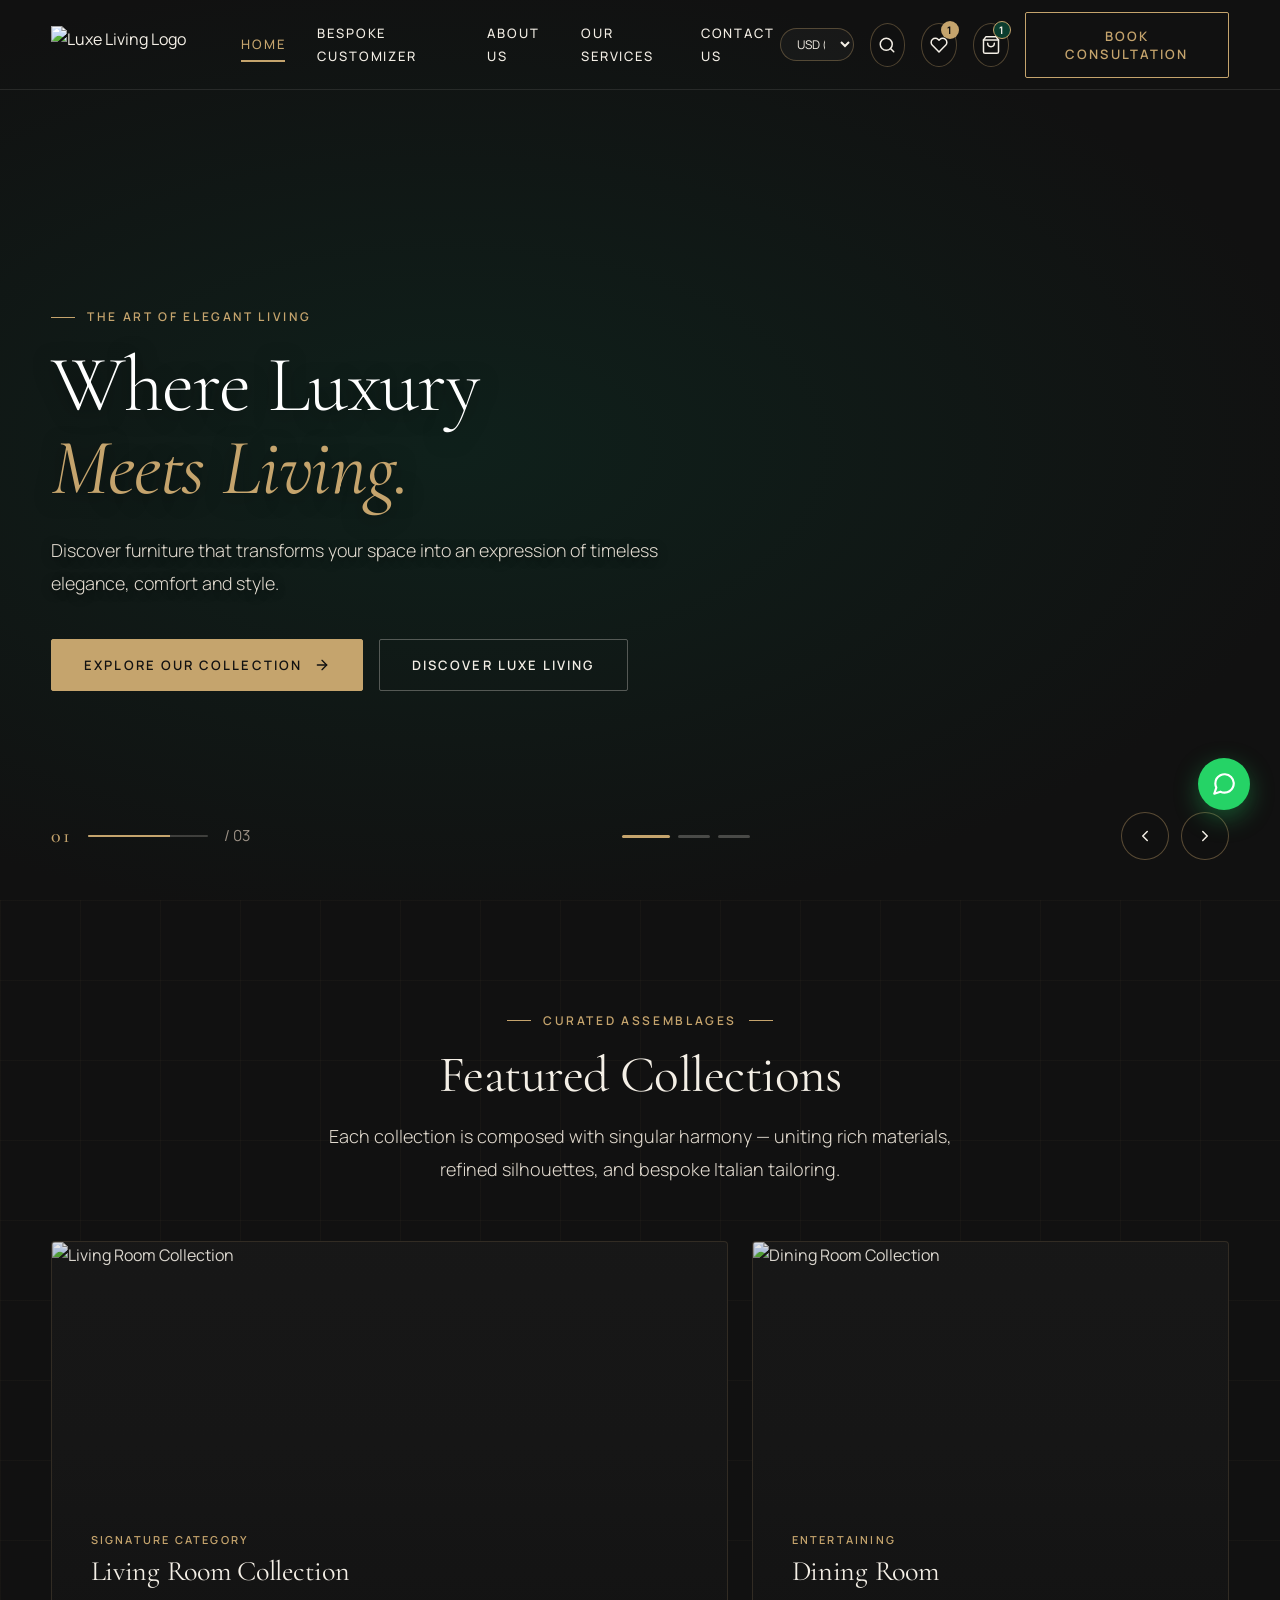
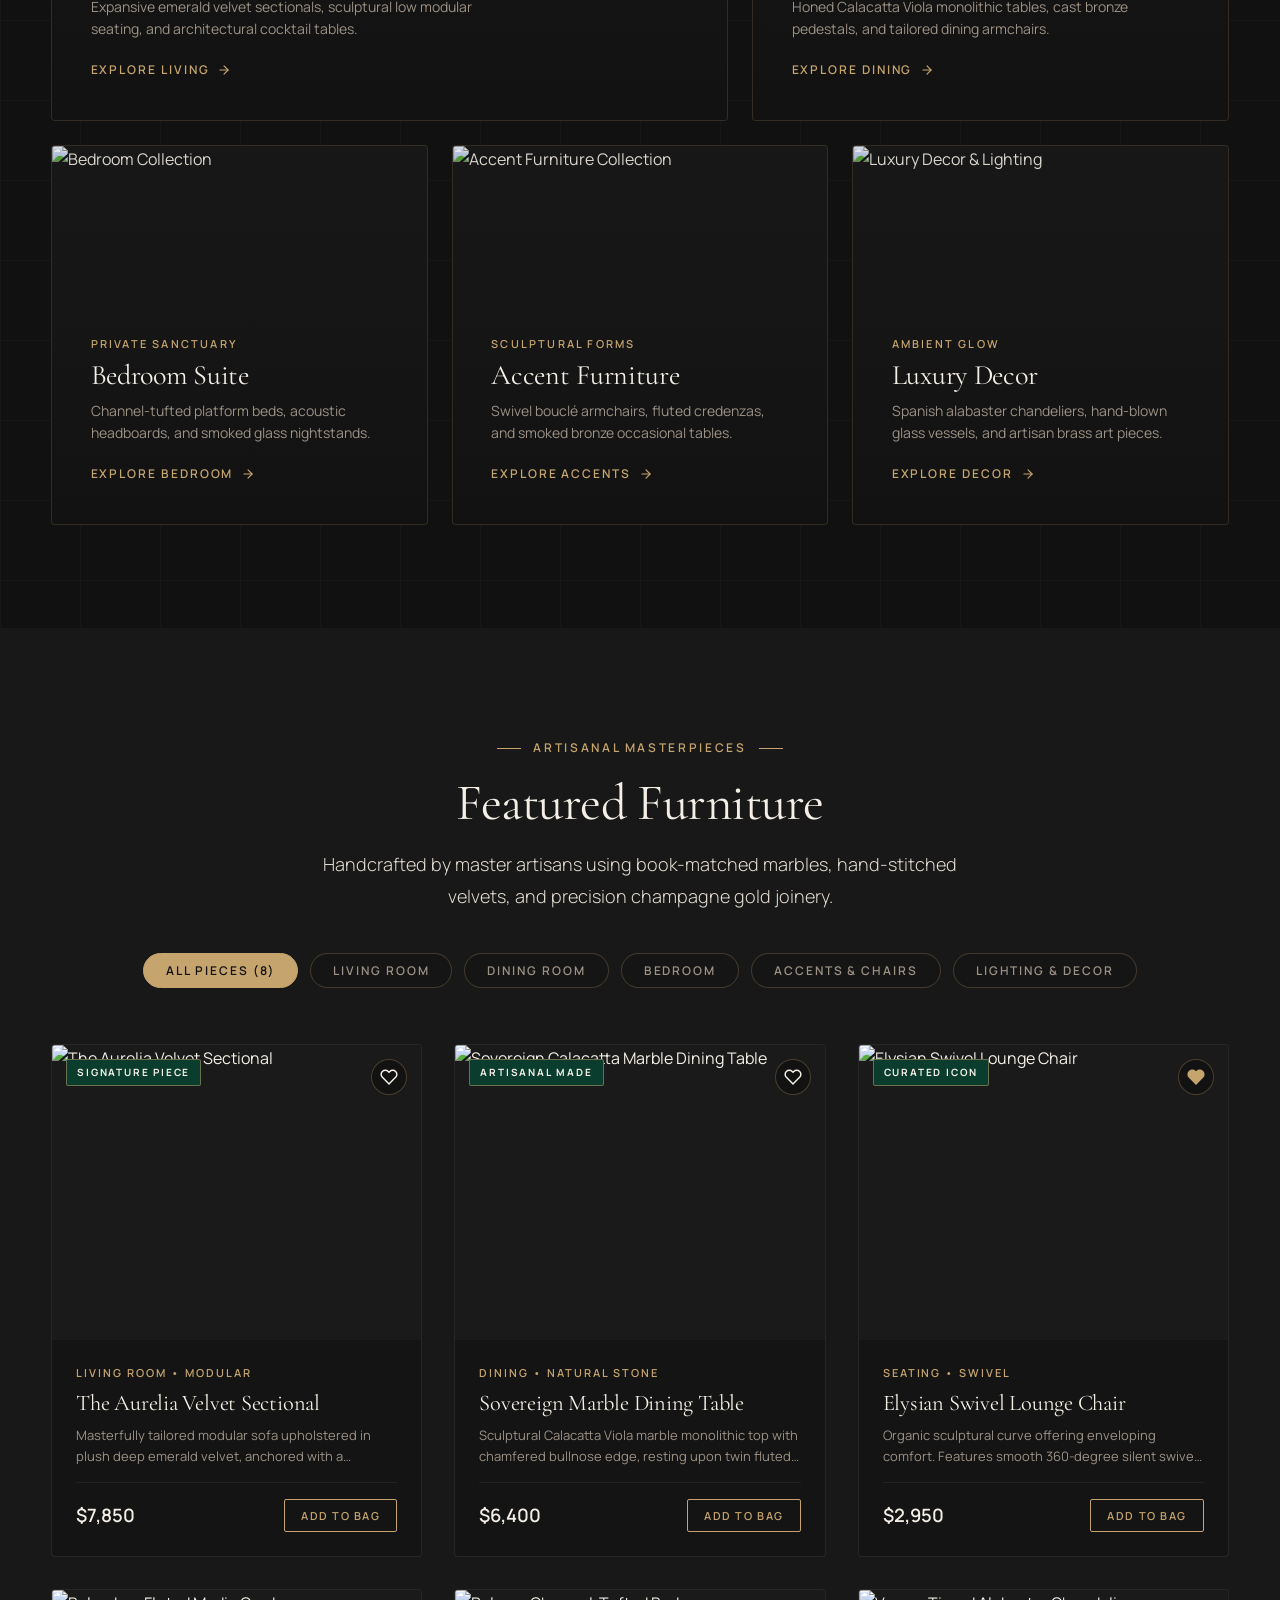
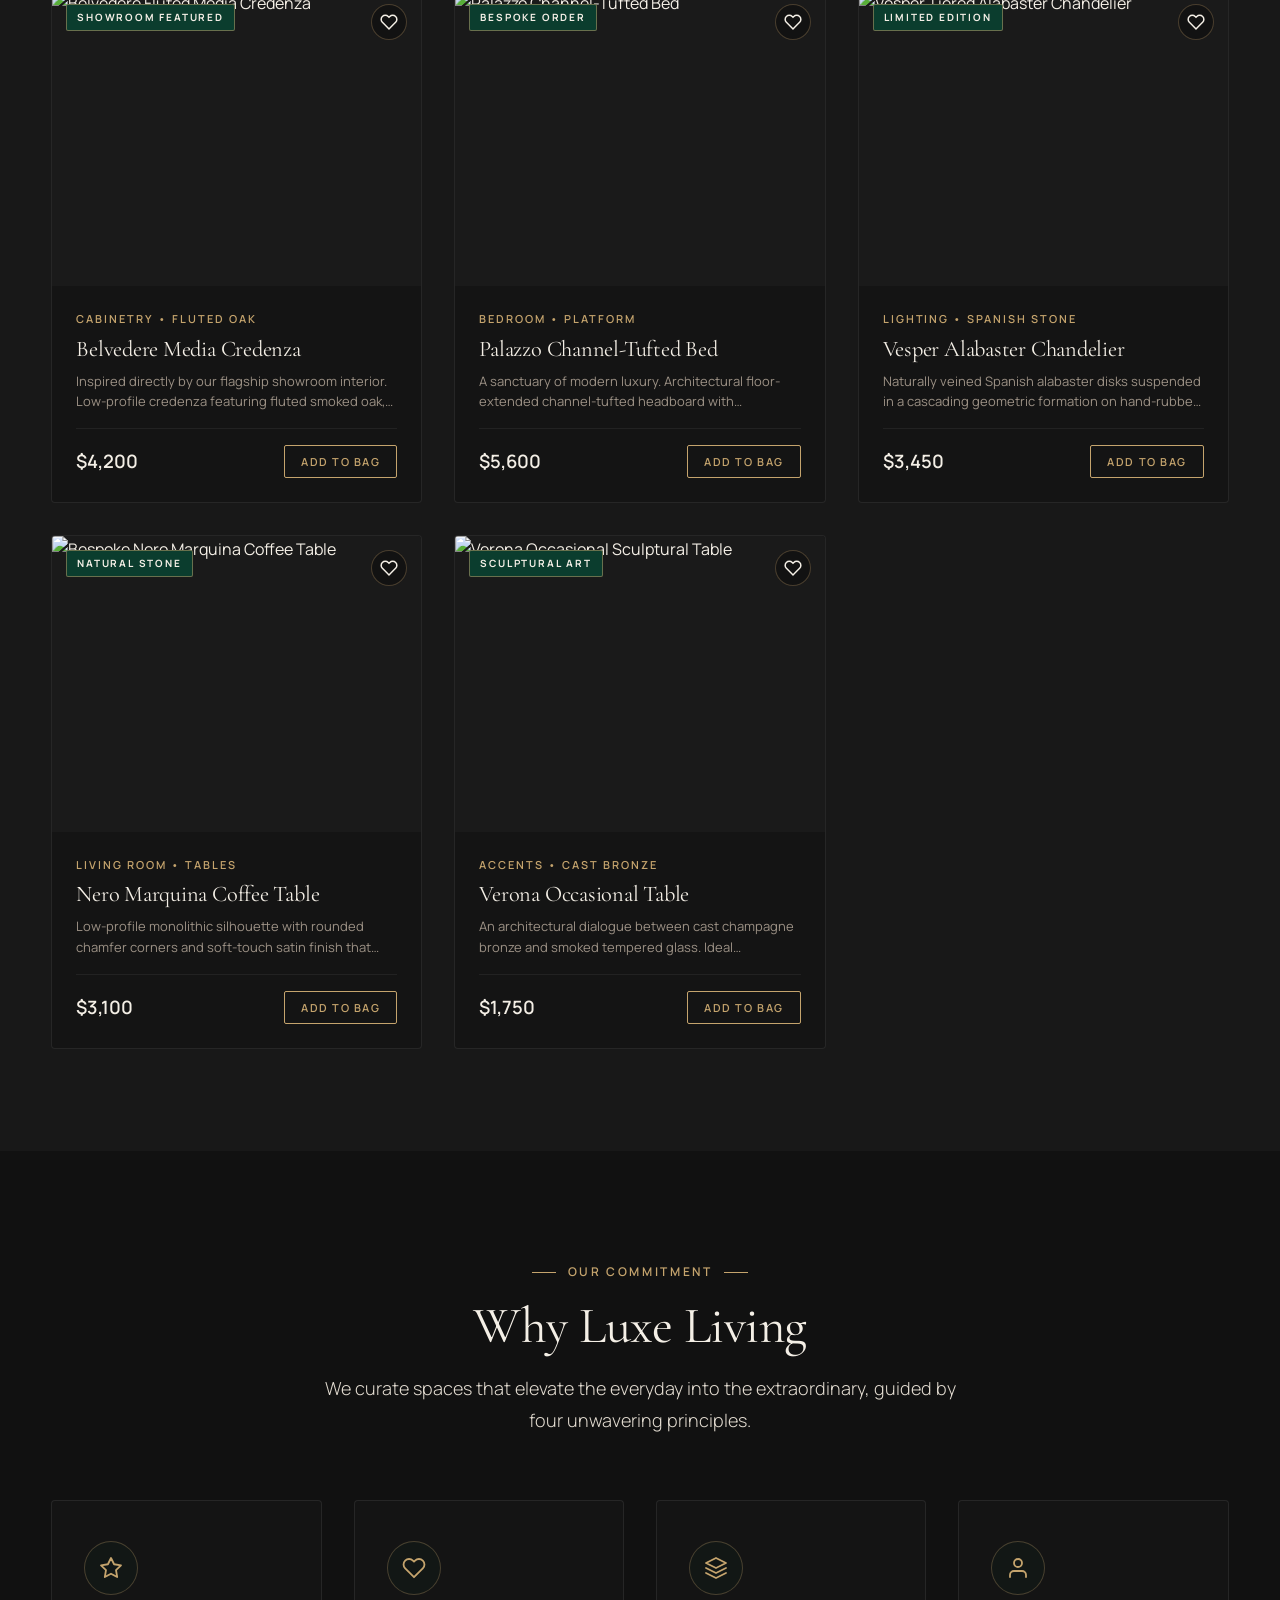
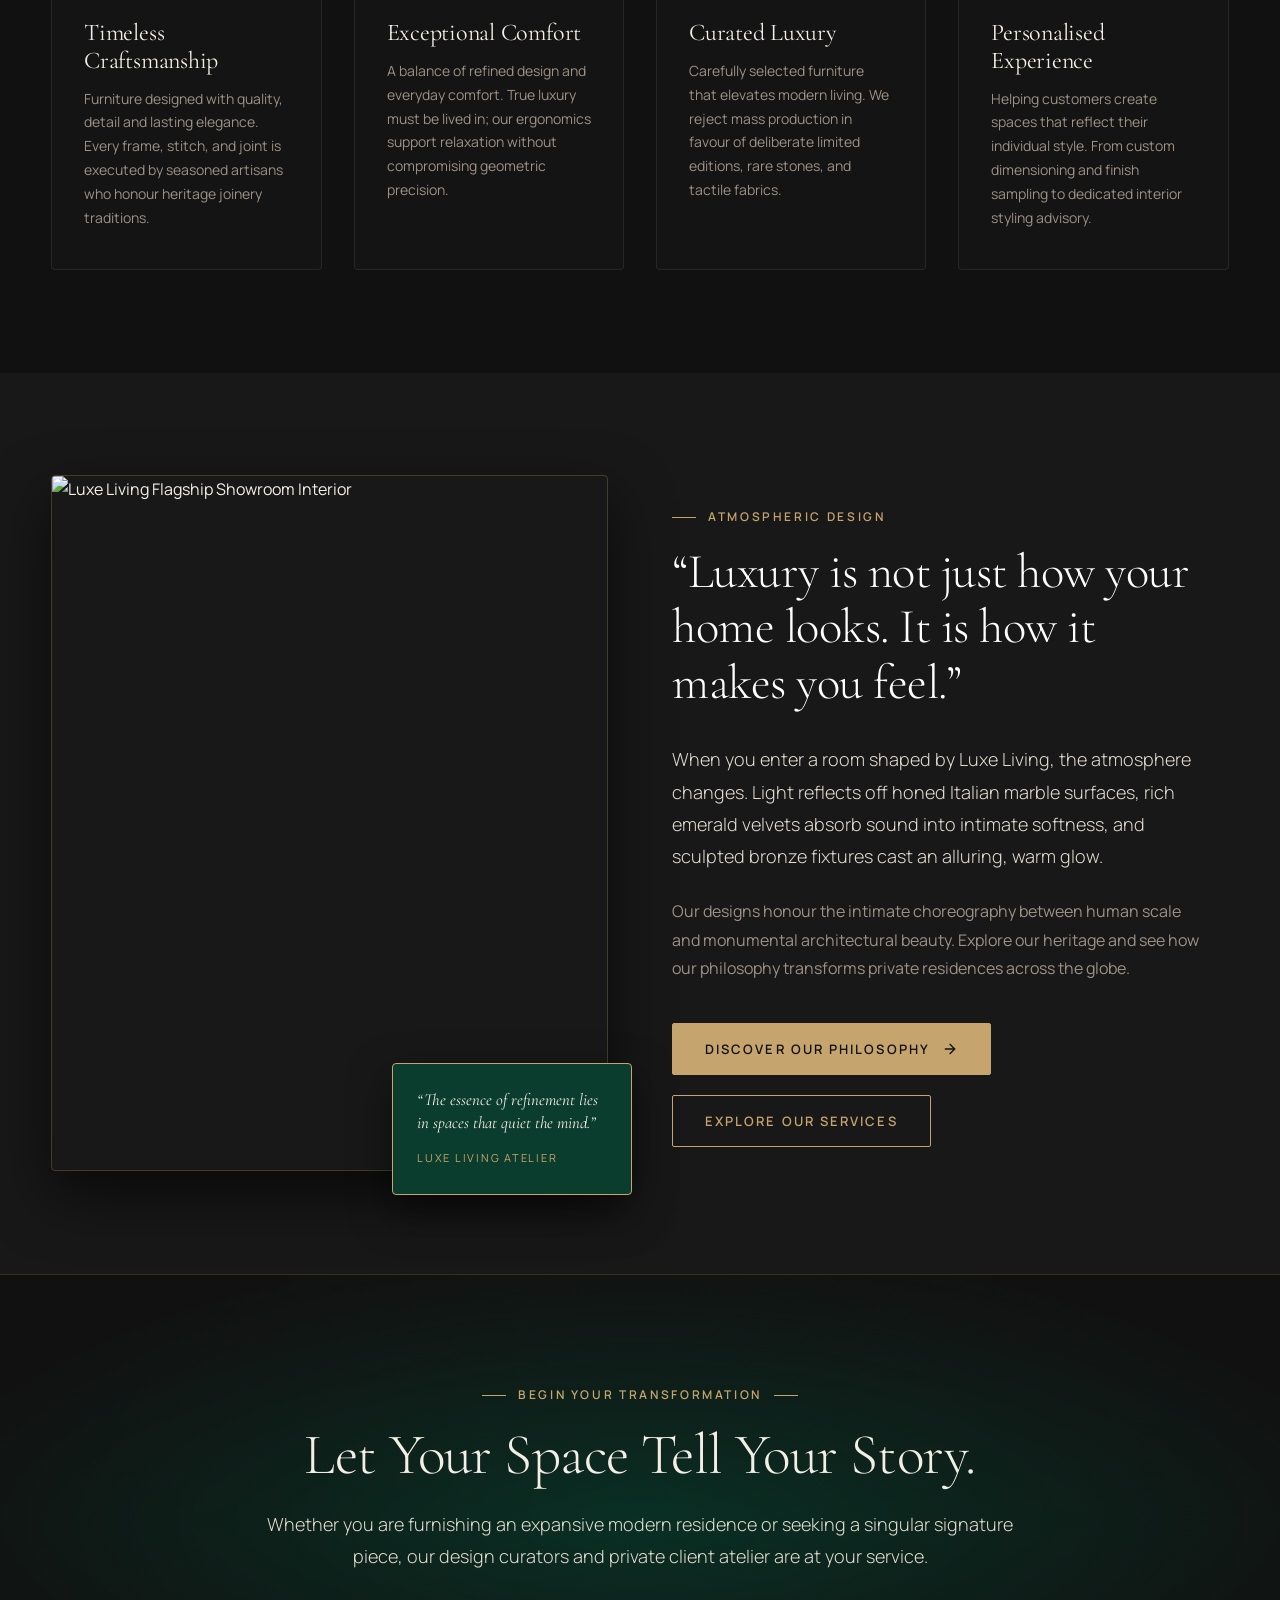
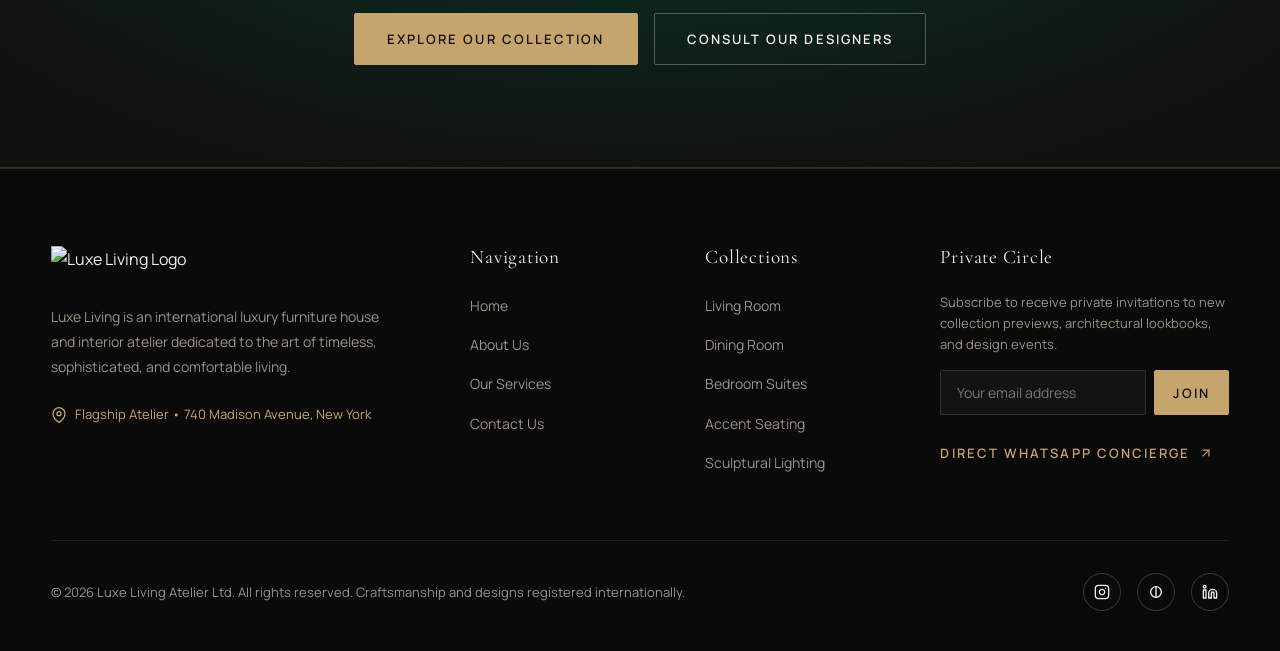
==== index.html @ 0bd54500 "feat: transform Luxe Living into full-featured Progressive Web App with Bespoke Customizer, Currency" ====
<!DOCTYPE html>
<html lang="en">
<head>
  <meta charset="UTF-8">
  <meta name="viewport" content="width=device-width, initial-scale=1.0">
  <title>Luxe Living — Haute Furniture &amp; Interior Atelier</title>
  <meta name="description" content="Luxe Living curates extraordinary luxury furniture, combining timeless European craftsmanship, rich emerald velvets, natural marbles, and contemporary architectural design.">
  <link rel="icon" type="image/svg+xml" href="favicon.svg">
  <link rel="manifest" href="manifest.json">
  <meta name="theme-color" content="#0B3D2E">
  <meta name="apple-mobile-web-app-capable" content="yes">
  <meta name="apple-mobile-web-app-status-bar-style" content="black-translucent">
  <link rel="stylesheet" href="assets/css/main.css">
</head>
<body class="bg-obsidian">

  <!-- ========================================================================
       Global Navigation Bar
       ======================================================================== -->
  <header class="site-header" id="siteHeader">
    <div class="container header-inner">
      <a href="index.html" class="brand-logo" aria-label="Luxe Living Home">
        <img src="assets/images/logo.svg" alt="Luxe Living Logo" width="220" height="44">
      </a>

      <!-- Desktop Navigation -->
      <nav class="nav-menu" aria-label="Main Navigation">
        <a href="index.html" class="nav-link is-active">Home</a>
        <a href="customizer.html" class="nav-link">Bespoke Customizer</a>
        <a href="about.html" class="nav-link">About Us</a>
        <a href="services.html" class="nav-link">Our Services</a>
        <a href="contact.html" class="nav-link">Contact Us</a>
      </nav>

      <!-- Header Actions -->
      <div class="header-actions">
        <!-- Live Currency Switcher -->
        <div class="currency-selector-wrap" style="position: relative;">
          <select id="currencySelector" class="form-select" style="padding: 6px 12px; font-size: 0.75rem; border-color: rgba(197, 164, 109, 0.35); border-radius: var(--radius-full); cursor: pointer;" aria-label="Select Currency">
            <option value="USD">USD ($)</option>
            <option value="EUR">EUR (€)</option>
            <option value="GBP">GBP (£)</option>
            <option value="AED">AED (د.إ)</option>
          </select>
        </div>

        <!-- Search Palette Trigger (Ctrl+K) -->
        <button class="search-toggle-btn" id="searchTriggerBtn" aria-label="Open Search Palette" title="Search Atelier (Ctrl+K)" style="width: 44px; height: 44px; border-radius: 50%; border: 1px solid rgba(197, 164, 109, 0.35); display: flex; align-items: center; justify-content: center; color: var(--color-ivory); background: rgba(17, 17, 17, 0.4);">
          <svg width="18" height="18" viewBox="0 0 24 24" fill="none" stroke="currentColor" stroke-width="2" stroke-linecap="round" stroke-linejoin="round">
            <circle cx="11" cy="11" r="8"></circle>
            <line x1="21" y1="21" x2="16.65" y2="16.65"></line>
          </svg>
        </button>

        <!-- Wishlist Trigger -->
        <button class="wishlist-toggle-btn" aria-label="View Wishlist" title="Wishlist" style="position: relative; width: 44px; height: 44px; border-radius: 50%; border: 1px solid rgba(197, 164, 109, 0.35); display: flex; align-items: center; justify-content: center; color: var(--color-ivory); background: rgba(17, 17, 17, 0.4);">
          <svg width="18" height="18" viewBox="0 0 24 24" fill="none" stroke="currentColor" stroke-width="2" stroke-linecap="round" stroke-linejoin="round">
            <path d="M20.84 4.61a5.5 5.5 0 0 0-7.78 0L12 5.67l-1.06-1.06a5.5 5.5 0 0 0-7.78 7.78l1.06 1.06L12 21.23l7.78-7.78 1.06-1.06a5.5 5.5 0 0 0 0-7.78z"></path>
          </svg>
          <span class="wishlist-badge" style="position: absolute; top: -3px; right: -3px; background-color: var(--color-gold); color: var(--color-obsidian); font-size: 0.65rem; font-weight: 700; min-width: 18px; height: 18px; border-radius: 9px; display: none; align-items: center; justify-content: center;">0</span>
        </button>

        <!-- Cart Trigger -->
        <button class="cart-toggle-btn" aria-label="View Shopping Bag" title="Shopping Bag">
          <svg width="20" height="20" viewBox="0 0 24 24" fill="none" stroke="currentColor" stroke-width="1.8" stroke-linecap="round" stroke-linejoin="round">
            <path d="M6 2L3 6v14a2 2 0 0 0 2 2h14a2 2 0 0 0 2-2V6l-3-4z"></path>
            <line x1="3" y1="6" x2="21" y2="6"></line>
            <path d="M16 10a4 4 0 0 1-8 0"></path>
          </svg>
          <span class="cart-badge">1</span>
        </button>

        <!-- PWA Install Button -->
        <button class="btn btn-outline-gold pwa-install-btn" style="display: none; padding: 10px 16px; font-size: 0.75rem;">
          <svg width="14" height="14" viewBox="0 0 24 24" fill="none" stroke="currentColor" stroke-width="2"><path d="M21 15v4a2 2 0 0 1-2 2H5a2 2 0 0 1-2-2v-4"></path><polyline points="7 10 12 15 17 10"></polyline><line x1="12" y1="15" x2="12" y2="3"></line></svg>
          Install App
        </button>

        <button class="btn btn-outline-gold btn-book-consultation" data-service="Showroom Consultation">
          Book Consultation
        </button>

        <button class="mobile-nav-toggle" aria-label="Toggle Navigation Menu">
          <span></span>
          <span></span>
          <span></span>
        </button>
      </div>
    </div>
  </header>

  <!-- Mobile Drawer Menu -->
  <div class="mobile-nav-drawer" id="mobileDrawer">
    <nav class="mobile-nav-links">
      <a href="index.html" class="nav-link is-active">Home</a>
      <a href="about.html" class="nav-link">About Us</a>
      <a href="services.html" class="nav-link">Our Services</a>
      <a href="contact.html" class="nav-link">Contact Us</a>
    </nav>
    <div style="display:flex; flex-direction:column; gap:16px; width:100%; max-width:280px;">
      <button class="btn btn-primary btn-book-consultation" data-service="Showroom Consultation">
        Book Consultation
      </button>
      <a href="https://wa.me/18005893548?text=Hello%20Luxe%20Living%2C%20I%20would%20like%20to%20enquire%20about%20your%20luxury%20furniture." target="_blank" rel="noopener" class="btn btn-emerald">
        WhatsApp Concierge
      </a>
    </div>
  </div>

  <!-- ========================================================================
       REVOLUTION SLIDER HERO SECTION
       Full 100vh Viewport, Ken Burns Zoom, Layered Masked Reveal Transitions
       ======================================================================== -->
  <section class="hero-slider-section" aria-label="Cinematic Showcase">
    <div class="hero-slider-track">

      <!-- SLIDE 1 -->
      <div class="hero-slide is-active" data-index="0">
        <div class="hero-slide-bg kenburns-1" style="background-image: url('assets/images/hero-slide-1.jpg');"></div>
        <div class="hero-slide-overlay"></div>
        <div class="container hero-content-wrap">
          <div class="hero-content">
            <span class="eyebrow hero-eyebrow">The Art of Elegant Living</span>
            <h1 class="hero-headline">
              Where Luxury<br><span class="highlight-gold">Meets Living.</span>
            </h1>
            <p class="hero-description">
              Discover furniture that transforms your space into an expression of timeless elegance, comfort and style.
            </p>
            <div class="hero-cta-group">
              <a href="#collections" class="btn btn-primary">
                Explore Our Collection
                <svg width="16" height="16" viewBox="0 0 24 24" fill="none" stroke="currentColor" stroke-width="2" stroke-linecap="round" stroke-linejoin="round">
                  <line x1="5" y1="12" x2="19" y2="12"></line>
                  <polyline points="12 5 19 12 12 19"></polyline>
                </svg>
              </a>
              <a href="about.html" class="btn btn-outline-ivory">
                Discover Luxe Living
              </a>
            </div>
          </div>
        </div>
      </div>

      <!-- SLIDE 2 -->
      <div class="hero-slide" data-index="1">
        <div class="hero-slide-bg kenburns-2" style="background-image: url('assets/images/hero-slide-2.jpg');"></div>
        <div class="hero-slide-overlay"></div>
        <div class="container hero-content-wrap">
          <div class="hero-content">
            <span class="eyebrow hero-eyebrow">Timeless Design. Exceptional Comfort.</span>
            <h1 class="hero-headline">
              Make Room<br><span class="highlight-gold">For Beautiful Living.</span>
            </h1>
            <p class="hero-description">
              Thoughtfully designed furniture crafted to bring beauty, sophistication and comfort into every corner of your home.
            </p>
            <div class="hero-cta-group">
              <a href="#furniture" class="btn btn-primary">
                Shop Furniture
                <svg width="16" height="16" viewBox="0 0 24 24" fill="none" stroke="currentColor" stroke-width="2" stroke-linecap="round" stroke-linejoin="round">
                  <line x1="5" y1="12" x2="19" y2="12"></line>
                  <polyline points="12 5 19 12 12 19"></polyline>
                </svg>
              </a>
              <a href="about.html" class="btn btn-outline-ivory">
                Explore Our Story
              </a>
            </div>
          </div>
        </div>
      </div>

      <!-- SLIDE 3 -->
      <div class="hero-slide" data-index="2">
        <div class="hero-slide-bg kenburns-3" style="background-image: url('assets/images/hero-slide-3.jpg');"></div>
        <div class="hero-slide-overlay"></div>
        <div class="container hero-content-wrap">
          <div class="hero-content">
            <span class="eyebrow hero-eyebrow">Refined Spaces. Elevated Experiences.</span>
            <h1 class="hero-headline">
              Your Home.<br><span class="highlight-gold">Your Signature.</span>
            </h1>
            <p class="hero-description">
              Elevate your everyday living with carefully curated furniture and timeless interior inspiration.
            </p>
            <div class="hero-cta-group">
              <a href="#furniture" class="btn btn-primary">
                View Our Collection
                <svg width="16" height="16" viewBox="0 0 24 24" fill="none" stroke="currentColor" stroke-width="2" stroke-linecap="round" stroke-linejoin="round">
                  <line x1="5" y1="12" x2="19" y2="12"></line>
                  <polyline points="12 5 19 12 12 19"></polyline>
                </svg>
              </a>
              <a href="contact.html" class="btn btn-outline-ivory">
                Contact Us
              </a>
            </div>
          </div>
        </div>
      </div>

    </div>

    <!-- Cinematic Controls & Progress Indicators -->
    <div class="slider-controls">
      <div class="container slider-controls-inner">
        <div class="slider-indicators">
          <span class="slide-number">01</span>
          <div class="slider-progress-bar">
            <div class="slider-progress-fill"></div>
          </div>
          <span class="slide-total">/ 03</span>
        </div>

        <div class="slider-dots">
          <button class="slider-dot is-active" aria-label="Go to slide 1"></button>
          <button class="slider-dot" aria-label="Go to slide 2"></button>
          <button class="slider-dot" aria-label="Go to slide 3"></button>
        </div>

        <div class="slider-arrows">
          <button class="slider-arrow-btn slider-prev" aria-label="Previous slide">
            <svg width="18" height="18" viewBox="0 0 24 24" fill="none" stroke="currentColor" stroke-width="2" stroke-linecap="round" stroke-linejoin="round">
              <polyline points="15 18 9 12 15 6"></polyline>
            </svg>
          </button>
          <button class="slider-arrow-btn slider-next" aria-label="Next slide">
            <svg width="18" height="18" viewBox="0 0 24 24" fill="none" stroke="currentColor" stroke-width="2" stroke-linecap="round" stroke-linejoin="round">
              <polyline points="9 18 15 12 9 6"></polyline>
            </svg>
          </button>
        </div>
      </div>
    </div>
  </section>

  <!-- ========================================================================
       FEATURED COLLECTIONS SECTION
       Living Room, Bedroom, Dining Room, Accent Furniture, Luxury Decor
       ======================================================================== -->
  <section class="section bg-obsidian architectural-pattern" id="collections">
    <div class="container">
      <div class="text-center" style="max-width: 680px; margin: 0 auto;">
        <span class="eyebrow eyebrow-center">Curated Assemblages</span>
        <h2 class="heading-xl">Featured Collections</h2>
        <p class="body-lead" style="margin-top: 1rem;">
          Each collection is composed with singular harmony — uniting rich materials, refined silhouettes, and bespoke Italian tailoring.
        </p>
      </div>

      <div class="collections-grid">
        <!-- Living Room (Large) -->
        <a href="#furniture" class="collection-card collection-card-lg" onclick="document.querySelector('[data-filter=living]').click();">
          <div class="collection-img-wrap">
            <img src="assets/images/hero-slide-1.jpg" alt="Living Room Collection" loading="lazy">
          </div>
          <div class="collection-overlay"></div>
          <div class="collection-content">
            <span class="collection-tag">Signature Category</span>
            <h3 class="collection-title">Living Room Collection</h3>
            <p class="collection-desc">Expansive emerald velvet sectionals, sculptural low modular seating, and architectural cocktail tables.</p>
            <span class="collection-link-text">
              Explore Living
              <svg width="14" height="14" viewBox="0 0 24 24" fill="none" stroke="currentColor" stroke-width="2" stroke-linecap="round" stroke-linejoin="round">
                <line x1="5" y1="12" x2="19" y2="12"></line>
                <polyline points="12 5 19 12 12 19"></polyline>
              </svg>
            </span>
          </div>
        </a>

        <!-- Dining Room (Medium) -->
        <a href="#furniture" class="collection-card collection-card-md" onclick="document.querySelector('[data-filter=dining]').click();">
          <div class="collection-img-wrap">
            <img src="assets/images/hero-slide-2.jpg" alt="Dining Room Collection" loading="lazy">
          </div>
          <div class="collection-overlay"></div>
          <div class="collection-content">
            <span class="collection-tag">Entertaining</span>
            <h3 class="collection-title">Dining Room</h3>
            <p class="collection-desc">Honed Calacatta Viola monolithic tables, cast bronze pedestals, and tailored dining armchairs.</p>
            <span class="collection-link-text">
              Explore Dining
              <svg width="14" height="14" viewBox="0 0 24 24" fill="none" stroke="currentColor" stroke-width="2" stroke-linecap="round" stroke-linejoin="round">
                <line x1="5" y1="12" x2="19" y2="12"></line>
                <polyline points="12 5 19 12 12 19"></polyline>
              </svg>
            </span>
          </div>
        </a>

        <!-- Bedroom (Small) -->
        <a href="#furniture" class="collection-card collection-card-sm" onclick="document.querySelector('[data-filter=bedroom]').click();">
          <div class="collection-img-wrap">
            <img src="assets/images/hero-slide-3.jpg" alt="Bedroom Collection" loading="lazy">
          </div>
          <div class="collection-overlay"></div>
          <div class="collection-content">
            <span class="collection-tag">Private Sanctuary</span>
            <h3 class="collection-title">Bedroom Suite</h3>
            <p class="collection-desc">Channel-tufted platform beds, acoustic headboards, and smoked glass nightstands.</p>
            <span class="collection-link-text">
              Explore Bedroom
              <svg width="14" height="14" viewBox="0 0 24 24" fill="none" stroke="currentColor" stroke-width="2" stroke-linecap="round" stroke-linejoin="round">
                <line x1="5" y1="12" x2="19" y2="12"></line>
                <polyline points="12 5 19 12 12 19"></polyline>
              </svg>
            </span>
          </div>
        </a>

        <!-- Accent Furniture (Small) -->
        <a href="#furniture" class="collection-card collection-card-sm" onclick="document.querySelector('[data-filter=accent]').click();">
          <div class="collection-img-wrap">
            <img src="assets/images/showroom-reference.jpg" alt="Accent Furniture Collection" loading="lazy">
          </div>
          <div class="collection-overlay"></div>
          <div class="collection-content">
            <span class="collection-tag">Sculptural Forms</span>
            <h3 class="collection-title">Accent Furniture</h3>
            <p class="collection-desc">Swivel bouclé armchairs, fluted credenzas, and smoked bronze occasional tables.</p>
            <span class="collection-link-text">
              Explore Accents
              <svg width="14" height="14" viewBox="0 0 24 24" fill="none" stroke="currentColor" stroke-width="2" stroke-linecap="round" stroke-linejoin="round">
                <line x1="5" y1="12" x2="19" y2="12"></line>
                <polyline points="12 5 19 12 12 19"></polyline>
              </svg>
            </span>
          </div>
        </a>

        <!-- Luxury Decor & Lighting (Small) -->
        <a href="#furniture" class="collection-card collection-card-sm" onclick="document.querySelector('[data-filter=decor]').click();">
          <div class="collection-img-wrap">
            <img src="assets/images/hero-slide-2.jpg" alt="Luxury Decor & Lighting" loading="lazy">
          </div>
          <div class="collection-overlay"></div>
          <div class="collection-content">
            <span class="collection-tag">Ambient Glow</span>
            <h3 class="collection-title">Luxury Decor</h3>
            <p class="collection-desc">Spanish alabaster chandeliers, hand-blown glass vessels, and artisan brass art pieces.</p>
            <span class="collection-link-text">
              Explore Decor
              <svg width="14" height="14" viewBox="0 0 24 24" fill="none" stroke="currentColor" stroke-width="2" stroke-linecap="round" stroke-linejoin="round">
                <line x1="5" y1="12" x2="19" y2="12"></line>
                <polyline points="12 5 19 12 12 19"></polyline>
              </svg>
            </span>
          </div>
        </a>
      </div>
    </div>
  </section>

  <!-- ========================================================================
       FEATURED FURNITURE (PRODUCT DISPLAY & SHOPPING CART)
       Interactive filters, product modal details, and quick add-to-cart
       ======================================================================== -->
  <section class="section bg-obsidian-soft" id="furniture">
    <div class="container">
      <div class="text-center" style="max-width: 700px; margin: 0 auto;">
        <span class="eyebrow eyebrow-center">Artisanal Masterpieces</span>
        <h2 class="heading-xl">Featured Furniture</h2>
        <p class="body-lead" style="margin-top: 1rem;">
          Handcrafted by master artisans using book-matched marbles, hand-stitched velvets, and precision champagne gold joinery.
        </p>
      </div>

      <!-- Filter Bar -->
      <div class="filter-bar">
        <button class="filter-pill is-active" data-filter="all">All Pieces (8)</button>
        <button class="filter-pill" data-filter="living">Living Room</button>
        <button class="filter-pill" data-filter="dining">Dining Room</button>
        <button class="filter-pill" data-filter="bedroom">Bedroom</button>
        <button class="filter-pill" data-filter="accent">Accents &amp; Chairs</button>
        <button class="filter-pill" data-filter="decor">Lighting &amp; Decor</button>
      </div>

      <!-- Products Grid -->
      <div class="products-grid">

        <!-- Product 1: The Aurelia Sectional -->
        <article class="product-card" data-category="living">
          <div class="product-thumb-wrap">
            <span class="product-badge">Signature Piece</span>
            <img src="assets/images/hero-slide-1.jpg" alt="The Aurelia Velvet Sectional" class="product-thumb" loading="lazy">
            <button class="product-quick-view-btn" data-product-id="aurelia-sectional">
              View Details
            </button>
          </div>
          <div class="product-info">
            <span class="product-category">Living Room &bull; Modular</span>
            <h3 class="product-title">The Aurelia Velvet Sectional</h3>
            <p class="product-desc">Masterfully tailored modular sofa upholstered in plush deep emerald velvet, anchored with a brushed champagne brass plinth.</p>
            <div class="product-footer">
              <span class="product-price">$7,850</span>
              <div class="product-actions">
                <button class="btn-add-cart" data-product-id="aurelia-sectional">Add to Bag</button>
              </div>
            </div>
          </div>
        </article>

        <!-- Product 2: Sovereign Dining Table -->
        <article class="product-card" data-category="dining">
          <div class="product-thumb-wrap">
            <span class="product-badge">Artisanal Made</span>
            <img src="assets/images/hero-slide-2.jpg" alt="Sovereign Calacatta Marble Dining Table" class="product-thumb" loading="lazy">
            <button class="product-quick-view-btn" data-product-id="sovereign-dining-table">
              View Details
            </button>
          </div>
          <div class="product-info">
            <span class="product-category">Dining &bull; Natural Stone</span>
            <h3 class="product-title">Sovereign Marble Dining Table</h3>
            <p class="product-desc">Sculptural Calacatta Viola marble monolithic top with chamfered bullnose edge, resting upon twin fluted bronze-wrapped pedestals.</p>
            <div class="product-footer">
              <span class="product-price">$6,400</span>
              <div class="product-actions">
                <button class="btn-add-cart" data-product-id="sovereign-dining-table">Add to Bag</button>
              </div>
            </div>
          </div>
        </article>

        <!-- Product 3: Elysian Swivel Chair -->
        <article class="product-card" data-category="accent">
          <div class="product-thumb-wrap">
            <span class="product-badge">Curated Icon</span>
            <img src="assets/images/product-chair.jpg" alt="Elysian Swivel Lounge Chair" class="product-thumb" onerror="this.src='assets/images/showroom-reference.jpg'" loading="lazy">
            <button class="product-quick-view-btn" data-product-id="elysian-accent-chair">
              View Details
            </button>
          </div>
          <div class="product-info">
            <span class="product-category">Seating &bull; Swivel</span>
            <h3 class="product-title">Elysian Swivel Lounge Chair</h3>
            <p class="product-desc">Organic sculptural curve offering enveloping comfort. Features smooth 360-degree silent swivel in champagne gold brushed satin.</p>
            <div class="product-footer">
              <span class="product-price">$2,950</span>
              <div class="product-actions">
                <button class="btn-add-cart" data-product-id="elysian-accent-chair">Add to Bag</button>
              </div>
            </div>
          </div>
        </article>

        <!-- Product 4: Belvedere Fluted Media Console -->
        <article class="product-card" data-category="living">
          <div class="product-thumb-wrap">
            <span class="product-badge">Showroom Featured</span>
            <img src="assets/images/showroom-reference.jpg" alt="Belvedere Fluted Media Credenza" class="product-thumb" loading="lazy">
            <button class="product-quick-view-btn" data-product-id="belvedere-media-console">
              View Details
            </button>
          </div>
          <div class="product-info">
            <span class="product-category">Cabinetry &bull; Fluted Oak</span>
            <h3 class="product-title">Belvedere Media Credenza</h3>
            <p class="product-desc">Inspired directly by our flagship showroom interior. Low-profile credenza featuring fluted smoked oak, honed grey marble top, and champagne gold legs.</p>
            <div class="product-footer">
              <span class="product-price">$4,200</span>
              <div class="product-actions">
                <button class="btn-add-cart" data-product-id="belvedere-media-console">Add to Bag</button>
              </div>
            </div>
          </div>
        </article>

        <!-- Product 5: Palazzo Platform Bed -->
        <article class="product-card" data-category="bedroom">
          <div class="product-thumb-wrap">
            <span class="product-badge">Bespoke Order</span>
            <img src="assets/images/hero-slide-3.jpg" alt="Palazzo Channel-Tufted Bed" class="product-thumb" loading="lazy">
            <button class="product-quick-view-btn" data-product-id="palazzo-platform-bed">
              View Details
            </button>
          </div>
          <div class="product-info">
            <span class="product-category">Bedroom &bull; Platform</span>
            <h3 class="product-title">Palazzo Channel-Tufted Bed</h3>
            <p class="product-desc">A sanctuary of modern luxury. Architectural floor-extended channel-tufted headboard with integrated brushed brass reading sconces.</p>
            <div class="product-footer">
              <span class="product-price">$5,600</span>
              <div class="product-actions">
                <button class="btn-add-cart" data-product-id="palazzo-platform-bed">Add to Bag</button>
              </div>
            </div>
          </div>
        </article>

        <!-- Product 6: Vesper Alabaster Chandelier -->
        <article class="product-card" data-category="decor">
          <div class="product-thumb-wrap">
            <span class="product-badge">Limited Edition</span>
            <img src="assets/images/product-lighting.jpg" alt="Vesper Tiered Alabaster Chandelier" class="product-thumb" onerror="this.src='assets/images/hero-slide-2.jpg'" loading="lazy">
            <button class="product-quick-view-btn" data-product-id="vesper-alabaster-chandelier">
              View Details
            </button>
          </div>
          <div class="product-info">
            <span class="product-category">Lighting &bull; Spanish Stone</span>
            <h3 class="product-title">Vesper Alabaster Chandelier</h3>
            <p class="product-desc">Naturally veined Spanish alabaster disks suspended in a cascading geometric formation on hand-rubbed champagne gold stems.</p>
            <div class="product-footer">
              <span class="product-price">$3,450</span>
              <div class="product-actions">
                <button class="btn-add-cart" data-product-id="vesper-alabaster-chandelier">Add to Bag</button>
              </div>
            </div>
          </div>
        </article>

        <!-- Product 7: Nero Marquina Coffee Table -->
        <article class="product-card" data-category="living">
          <div class="product-thumb-wrap">
            <span class="product-badge">Natural Stone</span>
            <img src="assets/images/product-coffee-table.jpg" alt="Bespoke Nero Marquina Coffee Table" class="product-thumb" onerror="this.src='assets/images/showroom-reference.jpg'" loading="lazy">
            <button class="product-quick-view-btn" data-product-id="marquina-coffee-table">
              View Details
            </button>
          </div>
          <div class="product-info">
            <span class="product-category">Living Room &bull; Tables</span>
            <h3 class="product-title">Nero Marquina Coffee Table</h3>
            <p class="product-desc">Low-profile monolithic silhouette with rounded chamfer corners and soft-touch satin finish that showcases striking natural white veining.</p>
            <div class="product-footer">
              <span class="product-price">$3,100</span>
              <div class="product-actions">
                <button class="btn-add-cart" data-product-id="marquina-coffee-table">Add to Bag</button>
              </div>
            </div>
          </div>
        </article>

        <!-- Product 8: Verona Sculptural Side Table -->
        <article class="product-card" data-category="accent">
          <div class="product-thumb-wrap">
            <span class="product-badge">Sculptural Art</span>
            <img src="assets/images/product-side-table.jpg" alt="Verona Occasional Sculptural Table" class="product-thumb" onerror="this.src='assets/images/showroom-reference.jpg'" loading="lazy">
            <button class="product-quick-view-btn" data-product-id="verona-side-table">
              View Details
            </button>
          </div>
          <div class="product-info">
            <span class="product-category">Accents &bull; Cast Bronze</span>
            <h3 class="product-title">Verona Occasional Table</h3>
            <p class="product-desc">An architectural dialogue between cast champagne bronze and smoked tempered glass. Ideal companion for accent seating.</p>
            <div class="product-footer">
              <span class="product-price">$1,750</span>
              <div class="product-actions">
                <button class="btn-add-cart" data-product-id="verona-side-table">Add to Bag</button>
              </div>
            </div>
          </div>
        </article>

      </div>
    </div>
  </section>

  <!-- ========================================================================
       WHY LUXE LIVING (BRAND VALUES)
       Timeless Craftsmanship, Exceptional Comfort, Curated Luxury, Personalised Experience
       ======================================================================== -->
  <section class="section bg-obsidian">
    <div class="container">
      <div class="text-center" style="max-width: 660px; margin: 0 auto;">
        <span class="eyebrow eyebrow-center">Our Commitment</span>
        <h2 class="heading-xl">Why Luxe Living</h2>
        <p class="body-lead" style="margin-top: 1rem;">
          We curate spaces that elevate the everyday into the extraordinary, guided by four unwavering principles.
        </p>
      </div>

      <div class="values-grid">
        <!-- Value 1 -->
        <div class="value-card">
          <div class="value-icon">
            <svg width="24" height="24" viewBox="0 0 24 24" fill="none" stroke="currentColor" stroke-width="1.8" stroke-linecap="round" stroke-linejoin="round">
              <polygon points="12 2 15.09 8.26 22 9.27 17 14.14 18.18 21.02 12 17.77 5.82 21.02 7 14.14 2 9.27 8.91 8.26 12 2"></polygon>
            </svg>
          </div>
          <h3 class="value-title">Timeless Craftsmanship</h3>
          <p class="value-desc">
            Furniture designed with quality, detail and lasting elegance. Every frame, stitch, and joint is executed by seasoned artisans who honour heritage joinery traditions.
          </p>
        </div>

        <!-- Value 2 -->
        <div class="value-card">
          <div class="value-icon">
            <svg width="24" height="24" viewBox="0 0 24 24" fill="none" stroke="currentColor" stroke-width="1.8" stroke-linecap="round" stroke-linejoin="round">
              <path d="M20.84 4.61a5.5 5.5 0 0 0-7.78 0L12 5.67l-1.06-1.06a5.5 5.5 0 0 0-7.78 7.78l1.06 1.06L12 21.23l7.78-7.78 1.06-1.06a5.5 5.5 0 0 0 0-7.78z"></path>
            </svg>
          </div>
          <h3 class="value-title">Exceptional Comfort</h3>
          <p class="value-desc">
            A balance of refined design and everyday comfort. True luxury must be lived in; our ergonomics support relaxation without compromising geometric precision.
          </p>
        </div>

        <!-- Value 3 -->
        <div class="value-card">
          <div class="value-icon">
            <svg width="24" height="24" viewBox="0 0 24 24" fill="none" stroke="currentColor" stroke-width="1.8" stroke-linecap="round" stroke-linejoin="round">
              <path d="M12 2L2 7l10 5 10-5-10-5z"></path>
              <path d="M2 17l10 5 10-5"></path>
              <path d="M2 12l10 5 10-5"></path>
            </svg>
          </div>
          <h3 class="value-title">Curated Luxury</h3>
          <p class="value-desc">
            Carefully selected furniture that elevates modern living. We reject mass production in favour of deliberate limited editions, rare stones, and tactile fabrics.
          </p>
        </div>

        <!-- Value 4 -->
        <div class="value-card">
          <div class="value-icon">
            <svg width="24" height="24" viewBox="0 0 24 24" fill="none" stroke="currentColor" stroke-width="1.8" stroke-linecap="round" stroke-linejoin="round">
              <path d="M20 21v-2a4 4 0 0 0-4-4H8a4 4 0 0 0-4 4v2"></path>
              <circle cx="12" cy="7" r="4"></circle>
            </svg>
          </div>
          <h3 class="value-title">Personalised Experience</h3>
          <p class="value-desc">
            Helping customers create spaces that reflect their individual style. From custom dimensioning and finish sampling to dedicated interior styling advisory.
          </p>
        </div>
      </div>
    </div>
  </section>

  <!-- ========================================================================
       LIFESTYLE EDITORIAL SECTION
       Asymmetrical editorial layout, authentic showroom photography & quote
       ======================================================================== -->
  <section class="section bg-obsidian-soft">
    <div class="container">
      <div class="editorial-layout">
        <!-- Media Column -->
        <div class="editorial-media">
          <img src="assets/images/showroom-reference.jpg" alt="Luxe Living Flagship Showroom Interior" class="editorial-main-img">
          <div class="editorial-floating-badge">
            <p class="quote">“The essence of refinement lies in spaces that quiet the mind.”</p>
            <span class="author">Luxe Living Atelier</span>
          </div>
        </div>

        <!-- Editorial Copy Column -->
        <div class="editorial-content">
          <span class="eyebrow">Atmospheric Design</span>
          <h2 class="editorial-quote-headline">
            “Luxury is not just how your home looks. It is how it makes you feel.”
          </h2>
          <p class="body-lead" style="margin-bottom: 1.5rem;">
            When you enter a room shaped by Luxe Living, the atmosphere changes. Light reflects off honed Italian marble surfaces, rich emerald velvets absorb sound into intimate softness, and sculpted bronze fixtures cast an alluring, warm glow.
          </p>
          <p style="color: var(--color-taupe-light); line-height: 1.8; margin-bottom: 2.5rem;">
            Our designs honour the intimate choreography between human scale and monumental architectural beauty. Explore our heritage and see how our philosophy transforms private residences across the globe.
          </p>
          <div style="display: flex; gap: 20px; align-items: center; flex-wrap: wrap;">
            <a href="about.html" class="btn btn-primary">
              Discover Our Philosophy
              <svg width="16" height="16" viewBox="0 0 24 24" fill="none" stroke="currentColor" stroke-width="2" stroke-linecap="round" stroke-linejoin="round">
                <line x1="5" y1="12" x2="19" y2="12"></line>
                <polyline points="12 5 19 12 12 19"></polyline>
              </svg>
            </a>
            <a href="services.html" class="btn btn-outline-gold">
              Explore Our Services
            </a>
          </div>
        </div>
      </div>
    </div>
  </section>

  <!-- ========================================================================
       CALL TO ACTION SECTION
       "Let Your Space Tell Your Story."
       ======================================================================== -->
  <section class="section grand-cta-section">
    <div class="container">
      <div class="grand-cta-content">
        <span class="eyebrow eyebrow-center">Begin Your Transformation</span>
        <h2 class="grand-cta-title">Let Your Space Tell Your Story.</h2>
        <p class="body-lead" style="margin-bottom: 2.5rem;">
          Whether you are furnishing an expansive modern residence or seeking a singular signature piece, our design curators and private client atelier are at your service.
        </p>
        <div style="display: flex; justify-content: center; gap: 16px; flex-wrap: wrap;">
          <a href="#collections" class="btn btn-primary">Explore Our Collection</a>
          <button class="btn btn-outline-ivory btn-book-consultation" data-service="Interior Styling &amp; Spatial Planning">
            Consult Our Designers
          </button>
        </div>
      </div>
    </div>
  </section>

  <!-- ========================================================================
       GLOBAL FOOTER
       Obsidian black background, warm ivory typography, champagne gold accents
       ======================================================================== -->
  <footer class="site-footer">
    <div class="container">
      <div class="footer-top">
        <!-- Col 1: Brand Info -->
        <div>
          <a href="index.html" class="brand-logo" aria-label="Luxe Living">
            <img src="assets/images/logo.svg" alt="Luxe Living Logo" width="200" height="40">
          </a>
          <p class="footer-brand-desc">
            Luxe Living is an international luxury furniture house and interior atelier dedicated to the art of timeless, sophisticated, and comfortable living.
          </p>
          <div style="margin-top: 1.5rem; display: flex; align-items: center; gap: 8px; color: var(--color-gold); font-size: 0.8125rem;">
            <svg width="16" height="16" viewBox="0 0 24 24" fill="none" stroke="currentColor" stroke-width="2" stroke-linecap="round" stroke-linejoin="round">
              <path d="M21 10c0 7-9 13-9 13s-9-6-9-13a9 9 0 0 1 18 0z"></path>
              <circle cx="12" cy="10" r="3"></circle>
            </svg>
            <span>Flagship Atelier &bull; 740 Madison Avenue, New York</span>
          </div>
        </div>

        <!-- Col 2: Navigation Links -->
        <div>
          <h4 class="footer-col-title">Navigation</h4>
          <ul class="footer-links">
            <li><a href="index.html" class="footer-link">Home</a></li>
            <li><a href="about.html" class="footer-link">About Us</a></li>
            <li><a href="services.html" class="footer-link">Our Services</a></li>
            <li><a href="contact.html" class="footer-link">Contact Us</a></li>
          </ul>
        </div>

        <!-- Col 3: Collections -->
        <div>
          <h4 class="footer-col-title">Collections</h4>
          <ul class="footer-links">
            <li><a href="index.html#collections" class="footer-link">Living Room</a></li>
            <li><a href="index.html#collections" class="footer-link">Dining Room</a></li>
            <li><a href="index.html#collections" class="footer-link">Bedroom Suites</a></li>
            <li><a href="index.html#collections" class="footer-link">Accent Seating</a></li>
            <li><a href="index.html#collections" class="footer-link">Sculptural Lighting</a></li>
          </ul>
        </div>

        <!-- Col 4: Newsletter & Concierge -->
        <div>
          <h4 class="footer-col-title">Private Circle</h4>
          <p style="font-size: 0.8125rem; color: var(--color-taupe-light); line-height: 1.6;">
            Subscribe to receive private invitations to new collection previews, architectural lookbooks, and design events.
          </p>
          <form class="newsletter-form">
            <input type="email" class="newsletter-input" placeholder="Your email address" required aria-label="Email address for newsletter">
            <button type="submit" class="btn btn-primary" style="padding: 10px 18px;">
              Join
            </button>
          </form>
          <div style="margin-top: 1.5rem;">
            <a href="https://wa.me/18005893548?text=Hello%20Luxe%20Living%2C%20I%20would%20like%20to%20connect%20with%20your%20concierge." target="_blank" rel="noopener" class="btn-link-gold">
              <span>Direct WhatsApp Concierge</span>
              <svg width="14" height="14" viewBox="0 0 24 24" fill="none" stroke="currentColor" stroke-width="2" stroke-linecap="round" stroke-linejoin="round">
                <line x1="7" y1="17" x2="17" y2="7"></line>
                <polyline points="7 7 17 7 17 17"></polyline>
              </svg>
            </a>
          </div>
        </div>
      </div>

      <div class="footer-bottom">
        <div>
          &copy; <span id="currentYear">2026</span> Luxe Living Atelier Ltd. All rights reserved. Craftsmanship and designs registered internationally.
        </div>
        <div class="footer-social-links">
          <a href="https://instagram.com" target="_blank" rel="noopener" class="footer-social-icon" aria-label="Instagram">
            <svg width="16" height="16" viewBox="0 0 24 24" fill="none" stroke="currentColor" stroke-width="2" stroke-linecap="round" stroke-linejoin="round">
              <rect x="2" y="2" width="20" height="20" rx="5" ry="5"></rect>
              <path d="M16 11.37A4 4 0 1 1 12.63 8 4 4 0 0 1 16 11.37z"></path>
              <line x1="17.5" y1="6.5" x2="17.51" y2="6.5"></line>
            </svg>
          </a>
          <a href="https://pinterest.com" target="_blank" rel="noopener" class="footer-social-icon" aria-label="Pinterest">
            <svg width="16" height="16" viewBox="0 0 24 24" fill="none" stroke="currentColor" stroke-width="2" stroke-linecap="round" stroke-linejoin="round">
              <line x1="12" y1="4" x2="12" y2="20"></line>
              <circle cx="12" cy="12" r="8"></circle>
            </svg>
          </a>
          <a href="https://linkedin.com" target="_blank" rel="noopener" class="footer-social-icon" aria-label="LinkedIn">
            <svg width="16" height="16" viewBox="0 0 24 24" fill="none" stroke="currentColor" stroke-width="2" stroke-linecap="round" stroke-linejoin="round">
              <path d="M16 8a6 6 0 0 1 6 6v7h-4v-7a2 2 0 0 0-2-2 2 2 0 0 0-2 2v7h-4v-7a6 6 0 0 1 6-6z"></path>
              <rect x="2" y="9" width="4" height="12"></rect>
              <circle cx="4" cy="4" r="2"></circle>
            </svg>
          </a>
        </div>
      </div>
    </div>
  </footer>

  <!-- ========================================================================
       SHOPPING CART DRAWER
       Slide-out drawer with real-time items, qty adjusters, and checkout notice
       ======================================================================== -->
  <div class="cart-overlay"></div>
  <aside class="cart-drawer" aria-label="Shopping Bag">
    <div class="cart-header">
      <h3 class="cart-title">Your Curated Bag</h3>
      <button class="cart-close-btn" aria-label="Close Shopping Bag">
        <svg width="20" height="20" viewBox="0 0 24 24" fill="none" stroke="currentColor" stroke-width="2" stroke-linecap="round" stroke-linejoin="round">
          <line x1="18" y1="6" x2="6" y2="18"></line>
          <line x1="6" y1="6" x2="18" y2="18"></line>
        </svg>
      </button>
    </div>

    <div class="cart-body">
      <div class="cart-items-list">
        <!-- Rendered dynamically by LuxeState.cart -->
      </div>
      <div class="cart-empty-state" style="display: none;">
        <svg class="cart-empty-icon" viewBox="0 0 24 24" fill="none" stroke="currentColor" stroke-width="1.5">
          <path d="M6 2L3 6v14a2 2 0 0 0 2 2h14a2 2 0 0 0 2-2V6l-3-4z"></path>
          <line x1="3" y1="6" x2="21" y2="6"></line>
        </svg>
        <p style="color: var(--color-taupe-light);">Your shopping bag is currently empty.</p>
        <a href="#furniture" class="btn btn-outline-gold" style="margin-top: 1rem;" onclick="document.querySelector('.cart-close-btn').click();">
          Browse Furniture
        </a>
      </div>
    </div>

    <div class="cart-footer">
      <div style="background-color: var(--color-emerald-subtle); border: 1px solid rgba(197, 164, 109, 0.25); padding: 10px 14px; border-radius: 4px; margin-bottom: 16px; font-size: 0.75rem; color: var(--color-gold); display: flex; align-items: center; gap: 8px;">
        <svg width="16" height="16" viewBox="0 0 24 24" fill="none" stroke="currentColor" stroke-width="2">
          <rect x="1" y="3" width="15" height="13"></rect>
          <polygon points="16 8 20 8 23 11 23 16 16 16 16 8"></polygon>
          <circle cx="5.5" cy="18.5" r="2.5"></circle>
          <circle cx="18.5" cy="18.5" r="2.5"></circle>
        </svg>
        <span>Complimentary White-Glove Installation Included</span>
      </div>

      <div class="cart-subtotal-row">
        <span>Subtotal</span>
        <span class="cart-subtotal-val">$7,850</span>
      </div>
      <div class="cart-total-row">
        <span>Estimated Total</span>
        <span class="cart-total-val text-gold">$7,850</span>
      </div>

      <button class="btn btn-primary cart-checkout-btn" style="width: 100%;">
        Proceed to Concierge Checkout
      </button>
    </div>
  </aside>

  <!-- ========================================================================
       MODAL: PRODUCT QUICK VIEW
       ======================================================================== -->
  <div class="modal-backdrop" id="quickViewModal" role="dialog" aria-modal="true" aria-labelledby="modalProductTitle">
    <div class="modal-dialog">
      <button class="modal-close-btn" aria-label="Close modal">
        <svg width="20" height="20" viewBox="0 0 24 24" fill="none" stroke="currentColor" stroke-width="2">
          <line x1="18" y1="6" x2="6" y2="18"></line>
          <line x1="6" y1="6" x2="18" y2="18"></line>
        </svg>
      </button>

      <div class="quickview-layout">
        <div class="quickview-gallery">
          <img src="assets/images/hero-slide-1.jpg" alt="Product Image" class="quickview-img">
        </div>
        <div class="quickview-details">
          <span class="eyebrow quickview-category">LIVING ROOM</span>
          <h3 class="heading-md quickview-title" id="modalProductTitle">The Aurelia Velvet Sectional</h3>
          <div class="quickview-price text-gold" style="font-size: 1.5rem; font-weight: 600; margin: 8px 0 16px;">$7,850</div>
          <p class="quickview-desc" style="color: var(--color-taupe-light); line-height: 1.7; margin-bottom: 20px; font-size: 0.9rem;">
            Masterfully tailored modular sofa upholstered in plush deep emerald velvet, anchored with a brushed champagne brass plinth.
          </p>

          <div style="margin-bottom: 16px;">
            <div class="swatches-title">Select Finish / Fabric: <span class="selected-finish-name" style="color: var(--color-ivory);">Deep Emerald Velvet</span></div>
            <div class="swatches-list quickview-swatches">
              <!-- Swatches populated by JS -->
            </div>
          </div>

          <div style="border-top: 1px solid rgba(255, 255, 255, 0.08); padding-top: 16px; margin-bottom: 24px; font-size: 0.8125rem;">
            <div style="margin-bottom: 6px;"><strong>Dimensions:</strong> <span class="quickview-dimensions" style="color: var(--color-taupe-light);">W 340cm x D 195cm x H 78cm</span></div>
            <div><strong>Materials:</strong> <span class="quickview-materials" style="color: var(--color-taupe-light);">Hand-stretched Italian velvet, European beechwood frame</span></div>
          </div>

          <button class="btn btn-primary quickview-add-cart-btn" style="width: 100%;">
            Add to Bag
          </button>
        </div>
      </div>
    </div>
  </div>

  <!-- ========================================================================
       MODAL: VIP CONSULTATION BOOKING
       ======================================================================== -->
  <div class="modal-backdrop" id="bookingModal" role="dialog" aria-modal="true" aria-labelledby="modalBookingTitle">
    <div class="modal-dialog" style="max-width: 600px; padding: 40px;">
      <button class="modal-close-btn" aria-label="Close modal">
        <svg width="20" height="20" viewBox="0 0 24 24" fill="none" stroke="currentColor" stroke-width="2">
          <line x1="18" y1="6" x2="6" y2="18"></line>
          <line x1="6" y1="6" x2="18" y2="18"></line>
        </svg>
      </button>

      <span class="eyebrow">Private Client Services</span>
      <h3 class="heading-md" id="modalBookingTitle" style="margin-bottom: 10px;">Reserve a VIP Consultation</h3>
      <p style="color: var(--color-taupe-light); font-size: 0.875rem; margin-bottom: 24px;">
        Meet with a senior interior styling advisor in our Madison Avenue atelier or via high-definition virtual studio.
      </p>

      <form id="bookingForm">
        <div class="form-group">
          <label class="form-label" for="bookingName">Your Name</label>
          <input type="text" id="bookingName" class="form-input" required placeholder="Lady Eleanor Vance">
        </div>

        <div style="display: grid; grid-template-columns: 1fr 1fr; gap: 16px;">
          <div class="form-group">
            <label class="form-label" for="bookingEmail">Email Address</label>
            <input type="email" id="bookingEmail" class="form-input" required placeholder="eleanor@estate.com">
          </div>
          <div class="form-group">
            <label class="form-label" for="bookingPhone">Phone Number</label>
            <input type="tel" id="bookingPhone" class="form-input" required placeholder="+1 (212) 555-0199">
          </div>
        </div>

        <div style="display: grid; grid-template-columns: 1fr 1fr; gap: 16px;">
          <div class="form-group">
            <label class="form-label" for="bookingService">Service Desired</label>
            <select id="bookingService" class="form-select">
              <option value="Showroom Consultation">Flagship Showroom VIP Tour</option>
              <option value="Custom Furniture">Bespoke Furniture Customisation</option>
              <option value="Interior Styling">Interior Styling &amp; Spatial Flow</option>
              <option value="Virtual Consultation">Virtual Design Studio Session</option>
            </select>
          </div>
          <div class="form-group">
            <label class="form-label" for="bookingDate">Preferred Date</label>
            <input type="date" id="bookingDate" class="form-input" required>
          </div>
        </div>

        <div class="form-group">
          <label class="form-label" for="bookingNotes">Project Scope or Residence Details (Optional)</label>
          <textarea id="bookingNotes" class="form-textarea" style="min-height: 80px;" placeholder="Penthouse living area, modern dining suite, custom velvet upholstery..."></textarea>
        </div>

        <button type="submit" class="btn btn-primary" style="width: 100%;">
          Confirm Reservation
        </button>
      </form>
    </div>
  </div>

  <!-- ========================================================================
       MODAL: CHECKOUT INTEGRATION ARCHITECTURE NOTICE
       Transparent disclosure of external checkout pipelines (Stripe/Shopify)
       ======================================================================== -->
  <div class="modal-backdrop" id="checkoutModal" role="dialog" aria-modal="true" aria-labelledby="modalCheckoutTitle">
    <div class="modal-dialog" style="max-width: 620px; padding: 40px;">
      <button class="modal-close-btn" aria-label="Close modal">
        <svg width="20" height="20" viewBox="0 0 24 24" fill="none" stroke="currentColor" stroke-width="2">
          <line x1="18" y1="6" x2="6" y2="18"></line>
          <line x1="6" y1="6" x2="18" y2="18"></line>
        </svg>
      </button>

      <div style="width: 52px; height: 52px; border-radius: 50%; background-color: var(--color-emerald-subtle); border: 1px solid var(--color-gold); display: flex; align-items: center; justify-content: center; color: var(--color-gold); margin-bottom: 20px;">
        <svg width="24" height="24" viewBox="0 0 24 24" fill="none" stroke="currentColor" stroke-width="2">
          <path d="M12 22s8-4 8-10V5l-8-3-8 3v7c0 6 8 10 8 10z"></path>
        </svg>
      </div>

      <span class="eyebrow">Concierge Checkout Gateway</span>
      <h3 class="heading-md" id="modalCheckoutTitle" style="margin-bottom: 12px;">White-Glove Order Processing</h3>
      <p style="color: var(--color-taupe-light); font-size: 0.9rem; line-height: 1.7; margin-bottom: 20px;">
        You have selected <strong class="checkout-items-count" style="color: var(--color-ivory);">1 piece</strong> totalling <strong class="checkout-total text-gold">$7,850</strong>. Due to the bespoke artisanal nature of our furniture and international freight scheduling, every purchase undergoes white-glove concierge verification.
      </p>

      <div style="background-color: rgba(255, 255, 255, 0.04); border-left: 3px solid var(--color-gold); padding: 16px 20px; border-radius: 2px; margin-bottom: 24px; font-size: 0.8125rem; color: var(--color-ivory-muted); line-height: 1.6;">
        <strong>Integration Architecture Ready:</strong> This platform is pre-configured to connect directly to <em>Stripe Payment Elements, Shopify Plus Storefront API,</em> or an ERP private invoicing gateway.
      </div>

      <div style="display: flex; gap: 12px; flex-wrap: wrap;">
        <button class="btn btn-primary" onclick="showToast('Your order brief has been dispatched to our senior client concierge.'); closeModal(document.querySelector('#checkoutModal'));" style="flex: 1;">
          Confirm Concierge Order
        </button>
        <a href="https://wa.me/18005893548?text=Hello%20Luxe%20Living%2C%20I%20am%20ready%20to%20proceed%20with%20my%20furniture%20order." target="_blank" rel="noopener" class="btn btn-emerald" style="display: inline-flex; align-items: center; gap: 8px;">
          WhatsApp Concierge
        </a>
      </div>
    </div>
  </div>

  <!-- Universal Wishlist Drawer -->
  <div class="wishlist-overlay" style="position: fixed; inset: 0; background-color: rgba(0, 0, 0, 0.75); backdrop-filter: blur(8px); z-index: 1100; opacity: 0; pointer-events: none; transition: opacity var(--transition-normal);"></div>
  <aside class="wishlist-drawer" style="position: fixed; top: 0; right: 0; width: 100%; max-width: 460px; height: 100%; background-color: var(--color-obsidian-card); border-left: 1px solid rgba(197, 164, 109, 0.3); z-index: 1110; transform: translateX(100%); transition: transform var(--transition-normal); display: flex; flex-direction: column;">
    <div class="cart-header">
      <h3 class="cart-title">Your Curated Wishlist</h3>
      <button class="wishlist-close-btn" aria-label="Close Wishlist" style="width: 36px; height: 36px; border-radius: 50%; border: 1px solid rgba(255, 255, 255, 0.1); color: var(--color-taupe-light); display: flex; align-items: center; justify-content: center; cursor: pointer;">
        <svg width="20" height="20" viewBox="0 0 24 24" fill="none" stroke="currentColor" stroke-width="2"><line x1="18" y1="6" x2="6" y2="18"></line><line x1="6" y1="6" x2="18" y2="18"></line></svg>
      </button>
    </div>
    <div class="wishlist-body" style="padding: 24px; overflow-y: auto; flex-grow: 1;">
      <div class="wishlist-items-list" style="display: flex; flex-direction: column; gap: 20px;"></div>
      <div class="wishlist-empty-state" style="text-align: center; padding: 48px 16px; display: none;">
        <svg width="48" height="48" viewBox="0 0 24 24" fill="none" stroke="currentColor" stroke-width="1.5" style="margin: 0 auto 16px; color: var(--color-taupe-light); opacity: 0.5;">
          <path d="M20.84 4.61a5.5 5.5 0 0 0-7.78 0L12 5.67l-1.06-1.06a5.5 5.5 0 0 0-7.78 7.78l1.06 1.06L12 21.23l7.78-7.78 1.06-1.06a5.5 5.5 0 0 0 0-7.78z"></path>
        </svg>
        <p style="color: var(--color-taupe-light);">Your wishlist is currently empty.</p>
      </div>
    </div>
    <div class="cart-footer">
      <button class="btn btn-primary" id="btnMoveAllToCart" style="width: 100%;">
        Move All Items to Bag
      </button>
    </div>
  </aside>

  <!-- Live Command Palette / Search Modal -->
  <div class="modal-backdrop" id="searchModal" role="dialog" aria-modal="true" aria-labelledby="searchModalTitle">
    <div class="modal-dialog" style="max-width: 650px; padding: 32px;">
      <button class="modal-close-btn" aria-label="Close search">
        <svg width="20" height="20" viewBox="0 0 24 24" fill="none" stroke="currentColor" stroke-width="2"><line x1="18" y1="6" x2="6" y2="18"></line><line x1="6" y1="6" x2="18" y2="18"></line></svg>
      </button>
      <span class="eyebrow" id="searchModalTitle">Atelier Search &amp; Command Palette</span>
      <div style="position: relative; margin-top: 12px; margin-bottom: 24px;">
        <input type="text" id="liveSearchInput" class="form-input" placeholder="Search furniture, velvet, marble, lighting, or services..." style="padding-left: 48px; font-size: 1.05rem;" autofocus>
        <svg width="20" height="20" viewBox="0 0 24 24" fill="none" stroke="currentColor" stroke-width="2" style="position: absolute; left: 16px; top: 50%; transform: translateY(-50%); color: var(--color-gold);">
          <circle cx="11" cy="11" r="8"></circle>
          <line x1="21" y1="21" x2="16.65" y2="16.65"></line>
        </svg>
      </div>
      <div id="searchResultsList" style="max-height: 380px; overflow-y: auto; display: flex; flex-direction: column; gap: 10px;">
        <!-- Search Results rendered by JS -->
      </div>
    </div>
  </div>

  <!-- Mobile Bottom App Bar -->
  <nav class="mobile-bottom-app-bar" aria-label="Mobile Navigation" style="position: fixed; bottom: 0; left: 0; width: 100%; height: 64px; background: rgba(17, 17, 17, 0.95); backdrop-filter: blur(16px); border-top: 1px solid rgba(197, 164, 109, 0.25); display: none; justify-content: space-around; align-items: center; z-index: 995;">
    <a href="index.html" style="display: flex; flex-direction: column; align-items: center; color: var(--color-gold); font-size: 0.65rem; text-transform: uppercase;">
      <svg width="20" height="20" viewBox="0 0 24 24" fill="none" stroke="currentColor" stroke-width="2"><path d="M3 9l9-7 9 7v11a2 2 0 0 1-2 2H5a2 2 0 0 1-2-2z"></path></svg>
      <span>Home</span>
    </a>
    <a href="#furniture" style="display: flex; flex-direction: column; align-items: center; color: var(--color-taupe-light); font-size: 0.65rem; text-transform: uppercase;">
      <svg width="20" height="20" viewBox="0 0 24 24" fill="none" stroke="currentColor" stroke-width="2"><rect x="3" y="3" width="7" height="7"></rect><rect x="14" y="3" width="7" height="7"></rect><rect x="14" y="14" width="7" height="7"></rect><rect x="3" y="14" width="7" height="7"></rect></svg>
      <span>Catalog</span>
    </a>
    <a href="customizer.html" style="display: flex; flex-direction: column; align-items: center; color: var(--color-taupe-light); font-size: 0.65rem; text-transform: uppercase;">
      <svg width="20" height="20" viewBox="0 0 24 24" fill="none" stroke="currentColor" stroke-width="2"><path d="M12 2l3.09 6.26L22 9.27l-5 4.87 1.18 6.88L12 17.77l-6.18 3.25L7 14.14 2 9.27l6.91-1.01L12 2z"></path></svg>
      <span>Custom</span>
    </a>
    <button class="wishlist-toggle-btn" style="display: flex; flex-direction: column; align-items: center; color: var(--color-taupe-light); font-size: 0.65rem; text-transform: uppercase; background: none; border: none; cursor: pointer;">
      <svg width="20" height="20" viewBox="0 0 24 24" fill="none" stroke="currentColor" stroke-width="2"><path d="M20.84 4.61a5.5 5.5 0 0 0-7.78 0L12 5.67l-1.06-1.06a5.5 5.5 0 0 0-7.78 7.78l1.06 1.06L12 21.23l7.78-7.78 1.06-1.06a5.5 5.5 0 0 0 0-7.78z"></path></svg>
      <span>Wishlist</span>
    </button>
    <button class="cart-toggle-btn" style="display: flex; flex-direction: column; align-items: center; color: var(--color-taupe-light); font-size: 0.65rem; text-transform: uppercase; background: none; border: none; cursor: pointer;">
      <svg width="20" height="20" viewBox="0 0 24 24" fill="none" stroke="currentColor" stroke-width="2"><path d="M6 2L3 6v14a2 2 0 0 0 2 2h14a2 2 0 0 0 2-2V6l-3-4z"></path><line x1="3" y1="6" x2="21" y2="6"></line></svg>
      <span>Bag</span>
    </button>
  </nav>

  <!-- PWA Install Floating Banner -->
  <div id="pwaBanner" style="position: fixed; bottom: 80px; left: 24px; z-index: 1000; background: rgba(17, 17, 17, 0.95); backdrop-filter: blur(16px); border: 1px solid var(--color-gold); border-radius: var(--radius-sm); padding: 14px 20px; display: none; align-items: center; gap: 16px; box-shadow: 0 10px 30px rgba(0,0,0,0.6);">
    <div>
      <strong style="color: var(--color-ivory); font-size: 0.875rem; display: block;">Install Luxe Living App</strong>
      <span style="color: var(--color-taupe-light); font-size: 0.75rem;">Add to your home screen for VIP atelier access.</span>
    </div>
    <div style="display: flex; gap: 8px;">
      <button class="btn btn-primary" id="btnPwaAccept" style="padding: 6px 14px; font-size: 0.6875rem;">Install</button>
      <button id="btnPwaDismiss" style="color: var(--color-taupe-light); font-size: 0.6875rem; cursor: pointer; padding: 6px;">Dismiss</button>
    </div>
  </div>

  <!-- Floating Navigation Helpers -->
  <button class="back-to-top" aria-label="Back to top of page" title="Back to top">
    <svg width="20" height="20" viewBox="0 0 24 24" fill="none" stroke="currentColor" stroke-width="2" stroke-linecap="round" stroke-linejoin="round">
      <polyline points="18 15 12 9 6 15"></polyline>
    </svg>
  </button>

  <a href="https://wa.me/18005893548?text=Hello%20Luxe%20Living%20Atelier%2C%20I%20would%20like%20to%20enquire%20about%20your%20luxury%20furniture%20collections." target="_blank" rel="noopener" class="floating-whatsapp" aria-label="Chat on WhatsApp" title="Chat with our Concierge">
    <svg width="26" height="26" viewBox="0 0 24 24" fill="none" stroke="currentColor" stroke-width="2" stroke-linecap="round" stroke-linejoin="round">
      <path d="M21 11.5a8.38 8.38 0 0 1-.9 3.8 8.5 8.5 0 0 1-7.6 4.7 8.38 8.38 0 0 1-3.8-.9L3 21l1.9-5.7a8.38 8.38 0 0 1-.9-3.8 8.5 8.5 0 0 1 4.7-7.6 8.38 8.38 0 0 1 3.8-.9h.5a8.48 8.48 0 0 1 8 8v.5z"></path>
    </svg>
  </a>

  <!-- Toast Notification Container -->
  <div class="toast-container" aria-live="polite"></div>

  <!-- Scripts -->
  <script src="assets/js/main.js"></script>
</body>
</html>
---- assets/css/main.css ----
/* ==========================================================================
   LUXE LIVING — Haute Furniture & Interior Atelier
   Visual Identity: Deep Emerald Green (#0B3D2E), Obsidian Black (#111111),
   Champagne Gold (#C5A46D), Warm Ivory (#F4EFE6), Warm Taupe (#756B60)
   ========================================================================== */

@import url('https://fonts.googleapis.com/css2?family=Cormorant+Garamond:ital,wght@0,300;0,400;0,500;0,600;0,700;1,400;1,600&family=Manrope:wght@300;400;500;600;700&display=swap');

:root {
  /* Core Luxury Palette */
  --color-emerald: #0B3D2E;
  --color-emerald-deep: #06231A;
  --color-emerald-light: #125742;
  --color-emerald-glow: rgba(11, 61, 46, 0.45);
  --color-emerald-subtle: rgba(11, 61, 46, 0.08);

  --color-obsidian: #111111;
  --color-obsidian-soft: #181818;
  --color-obsidian-card: #141414;
  --color-obsidian-elevated: #1F1F1F;
  --color-obsidian-border: rgba(255, 255, 255, 0.08);

  --color-gold: #C5A46D;
  --color-gold-hover: #D8BA84;
  --color-gold-deep: #9E7F47;
  --color-gold-light: rgba(197, 164, 109, 0.15);
  --color-gold-glow: rgba(197, 164, 109, 0.35);
  --color-gold-border: rgba(197, 164, 109, 0.3);

  --color-ivory: #F4EFE6;
  --color-ivory-warm: #FAF7F2;
  --color-ivory-pure: #FFFFFF;
  --color-ivory-muted: #E2DBD0;

  --color-taupe: #756B60;
  --color-taupe-light: #9C9185;
  --color-taupe-subtle: #E8E2D9;
  --color-taupe-dark: #4A433B;

  /* Typography */
  --font-serif: 'Cormorant Garamond', Garamond, 'Didot', 'Playfair Display', serif;
  --font-sans: 'Manrope', -apple-system, BlinkMacSystemFont, 'Segoe UI', Roboto, sans-serif;

  /* Layout & Geometry */
  --max-width: 1400px;
  --max-width-narrow: 1100px;
  --max-width-editorial: 960px;
  --header-height: 90px;
  --header-height-mobile: 74px;
  --radius-xs: 2px;
  --radius-sm: 4px;
  --radius-md: 8px;
  --radius-lg: 16px;
  --radius-full: 9999px;

  /* Transitions & Animation Curves */
  --ease-cinematic: cubic-bezier(0.16, 1, 0.3, 1);
  --ease-smooth: cubic-bezier(0.25, 1, 0.5, 1);
  --ease-in-out: cubic-bezier(0.65, 0, 0.35, 1);
  --transition-fast: 0.25s var(--ease-smooth);
  --transition-normal: 0.45s var(--ease-cinematic);
  --transition-slow: 0.85s var(--ease-cinematic);
}

/* ==========================================================================
   Base Reset & Global Typography
   ========================================================================== */

*, *::before, *::after {
  box-sizing: border-box;
  margin: 0;
  padding: 0;
}

html {
  font-size: 16px;
  scroll-behavior: smooth;
  -webkit-font-smoothing: antialiased;
  -moz-osx-font-smoothing: grayscale;
  background-color: var(--color-obsidian);
  color: var(--color-ivory);
}

body {
  font-family: var(--font-sans);
  font-size: 1rem;
  line-height: 1.7;
  color: var(--color-ivory);
  background-color: var(--color-obsidian);
  overflow-x: hidden;
  position: relative;
}

body.theme-light {
  background-color: var(--color-ivory);
  color: var(--color-obsidian);
}

img, picture, svg, video {
  display: block;
  max-width: 100%;
  height: auto;
}

a {
  color: inherit;
  text-decoration: none;
  transition: color var(--transition-fast);
}

button, input, select, textarea {
  font-family: inherit;
  font-size: inherit;
  color: inherit;
  background: transparent;
  border: none;
  outline: none;
}

button {
  cursor: pointer;
}

ul, ol {
  list-style: none;
}

/* Luxury Typography Hierarchy */
h1, h2, h3, h4, h5, h6 {
  font-family: var(--font-serif);
  font-weight: 400;
  line-height: 1.15;
  color: var(--color-ivory);
  letter-spacing: -0.01em;
}

.heading-display {
  font-size: clamp(2.75rem, 5.5vw, 5.25rem);
  font-weight: 300;
  line-height: 1.08;
  letter-spacing: -0.02em;
}

.heading-xl {
  font-size: clamp(2.25rem, 4vw, 3.75rem);
  font-weight: 400;
  line-height: 1.12;
}

.heading-lg {
  font-size: clamp(1.75rem, 3vw, 2.75rem);
  font-weight: 400;
  line-height: 1.2;
}

.heading-md {
  font-size: clamp(1.35rem, 2vw, 1.85rem);
  font-weight: 400;
  line-height: 1.3;
}

.heading-sm {
  font-size: 1.2rem;
  font-weight: 500;
  letter-spacing: 0.02em;
}

.eyebrow {
  display: inline-flex;
  align-items: center;
  gap: 12px;
  font-family: var(--font-sans);
  font-size: 0.75rem;
  font-weight: 600;
  text-transform: uppercase;
  letter-spacing: 0.22em;
  color: var(--color-gold);
  margin-bottom: 1rem;
}

.eyebrow::before {
  content: '';
  display: inline-block;
  width: 24px;
  height: 1px;
  background-color: var(--color-gold);
}

.eyebrow-center::after {
  content: '';
  display: inline-block;
  width: 24px;
  height: 1px;
  background-color: var(--color-gold);
}

.body-lead {
  font-size: 1.125rem;
  line-height: 1.8;
  color: var(--color-ivory-muted);
  font-weight: 300;
}

.text-gold {
  color: var(--color-gold) !important;
}

.text-emerald {
  color: #1a785d !important;
}

.text-muted {
  color: var(--color-taupe-light) !important;
}

.text-center {
  text-align: center;
}

/* ==========================================================================
   Layout Containers & Section Utilities
   ========================================================================== */

.container {
  width: 100%;
  max-width: var(--max-width);
  margin-left: auto;
  margin-right: auto;
  padding-left: clamp(1.25rem, 4vw, 3.5rem);
  padding-right: clamp(1.25rem, 4vw, 3.5rem);
}

.container-narrow {
  max-width: var(--max-width-narrow);
}

.container-editorial {
  max-width: var(--max-width-editorial);
}

.section {
  padding-top: clamp(4.5rem, 8vw, 8rem);
  padding-bottom: clamp(4.5rem, 8vw, 8rem);
  position: relative;
}

.section-sm {
  padding-top: clamp(3rem, 5vw, 5rem);
  padding-bottom: clamp(3rem, 5vw, 5rem);
}

/* Background Treatments */
.bg-obsidian {
  background-color: var(--color-obsidian);
  color: var(--color-ivory);
}

.bg-obsidian-soft {
  background-color: var(--color-obsidian-soft);
  color: var(--color-ivory);
}

.bg-emerald {
  background: linear-gradient(145deg, var(--color-emerald) 0%, var(--color-emerald-deep) 100%);
  color: var(--color-ivory);
}

.bg-ivory {
  background-color: var(--color-ivory);
  color: var(--color-obsidian);
}

.bg-ivory h1, .bg-ivory h2, .bg-ivory h3, .bg-ivory h4 {
  color: var(--color-obsidian);
}

.bg-ivory .body-lead, .bg-ivory p {
  color: var(--color-taupe-dark);
}

/* Subtle Architectural Grid Accent */
.architectural-pattern {
  position: relative;
}

.architectural-pattern::before {
  content: '';
  position: absolute;
  inset: 0;
  background-image: 
    linear-gradient(to right, rgba(197, 164, 109, 0.04) 1px, transparent 1px),
    linear-gradient(to bottom, rgba(197, 164, 109, 0.04) 1px, transparent 1px);
  background-size: 80px 80px;
  pointer-events: none;
}

/* ==========================================================================
   Header & Navigation
   ========================================================================== */

.site-header {
  position: fixed;
  top: 0;
  left: 0;
  width: 100%;
  height: var(--header-height);
  z-index: 1000;
  transition: background-color var(--transition-normal), 
              border-color var(--transition-normal), 
              box-shadow var(--transition-normal), 
              height var(--transition-normal);
  background-color: transparent;
  border-bottom: 1px solid rgba(244, 239, 230, 0.1);
}

.site-header.is-scrolled {
  height: 76px;
  background-color: rgba(17, 17, 17, 0.92);
  backdrop-filter: blur(20px);
  -webkit-backdrop-filter: blur(20px);
  border-bottom: 1px solid rgba(197, 164, 109, 0.25);
  box-shadow: 0 10px 30px rgba(0, 0, 0, 0.35);
}

.header-inner {
  display: flex;
  align-items: center;
  justify-content: space-between;
  height: 100%;
}

/* Logo */
.brand-logo {
  display: flex;
  align-items: center;
  gap: 14px;
  z-index: 1010;
}

.brand-logo img {
  height: 38px;
  width: auto;
}

.brand-title {
  display: flex;
  flex-direction: column;
}

.brand-name {
  font-family: var(--font-serif);
  font-size: 1.45rem;
  font-weight: 600;
  letter-spacing: 0.16em;
  color: var(--color-ivory);
  line-height: 1;
}

.brand-sub {
  font-size: 0.625rem;
  font-weight: 500;
  letter-spacing: 0.28em;
  color: var(--color-gold);
  margin-top: 3px;
  text-transform: uppercase;
}

/* Nav Links */
.nav-menu {
  display: flex;
  align-items: center;
  gap: clamp(1.5rem, 2.5vw, 2.75rem);
}

.nav-link {
  font-size: 0.8125rem;
  font-weight: 500;
  letter-spacing: 0.14em;
  text-transform: uppercase;
  color: var(--color-ivory);
  position: relative;
  padding: 6px 0;
  transition: color var(--transition-fast);
}

.nav-link::after {
  content: '';
  position: absolute;
  bottom: 0;
  left: 0;
  width: 0;
  height: 1.5px;
  background-color: var(--color-gold);
  transition: width var(--transition-fast);
}

.nav-link:hover, .nav-link.is-active {
  color: var(--color-gold);
}

.nav-link:hover::after, .nav-link.is-active::after {
  width: 100%;
}

/* Header Actions */
.header-actions {
  display: flex;
  align-items: center;
  gap: 16px;
}

.cart-toggle-btn {
  position: relative;
  display: flex;
  align-items: center;
  justify-content: center;
  width: 44px;
  height: 44px;
  border-radius: 50%;
  border: 1px solid rgba(197, 164, 109, 0.35);
  color: var(--color-ivory);
  background: rgba(17, 17, 17, 0.4);
  transition: all var(--transition-fast);
}

.cart-toggle-btn:hover {
  background: var(--color-gold);
  color: var(--color-obsidian);
  border-color: var(--color-gold);
}

.cart-badge {
  position: absolute;
  top: -3px;
  right: -3px;
  background-color: var(--color-emerald);
  color: var(--color-ivory);
  border: 1px solid var(--color-gold);
  font-size: 0.65rem;
  font-weight: 700;
  min-width: 18px;
  height: 18px;
  border-radius: 9px;
  display: flex;
  align-items: center;
  justify-content: center;
  padding: 0 4px;
}

/* Mobile Nav Toggle */
.mobile-nav-toggle {
  display: none;
  flex-direction: column;
  justify-content: center;
  align-items: center;
  gap: 6px;
  width: 44px;
  height: 44px;
  z-index: 1010;
  background: none;
  border: 1px solid rgba(197, 164, 109, 0.3);
  border-radius: 4px;
}

.mobile-nav-toggle span {
  display: block;
  width: 22px;
  height: 1.5px;
  background-color: var(--color-ivory);
  transition: all var(--transition-fast);
}

.mobile-nav-toggle.is-active span:nth-child(1) {
  transform: translateY(7.5px) rotate(45deg);
}

.mobile-nav-toggle.is-active span:nth-child(2) {
  opacity: 0;
}

.mobile-nav-toggle.is-active span:nth-child(3) {
  transform: translateY(-7.5px) rotate(-45deg);
}

/* Mobile Drawer */
.mobile-nav-drawer {
  position: fixed;
  inset: 0;
  background: rgba(17, 17, 17, 0.98);
  backdrop-filter: blur(25px);
  -webkit-backdrop-filter: blur(25px);
  z-index: 1005;
  display: flex;
  flex-direction: column;
  justify-content: center;
  align-items: center;
  padding: 2rem;
  opacity: 0;
  pointer-events: none;
  transition: opacity var(--transition-normal);
}

.mobile-nav-drawer.is-open {
  opacity: 1;
  pointer-events: auto;
}

.mobile-nav-links {
  display: flex;
  flex-direction: column;
  align-items: center;
  gap: 2rem;
  text-align: center;
  margin-bottom: 3rem;
}

.mobile-nav-links .nav-link {
  font-family: var(--font-serif);
  font-size: 1.75rem;
  text-transform: none;
  letter-spacing: 0.05em;
}

/* ==========================================================================
   Buttons & Interactive Elements
   ========================================================================== */

.btn {
  display: inline-flex;
  align-items: center;
  justify-content: center;
  gap: 12px;
  padding: 14px 32px;
  font-size: 0.8125rem;
  font-weight: 600;
  letter-spacing: 0.16em;
  text-transform: uppercase;
  border-radius: var(--radius-xs);
  transition: all var(--transition-normal);
  position: relative;
  overflow: hidden;
  cursor: pointer;
}

.btn-primary {
  background-color: var(--color-gold);
  color: var(--color-obsidian);
  border: 1px solid var(--color-gold);
}

.btn-primary:hover {
  background-color: var(--color-gold-hover);
  border-color: var(--color-gold-hover);
  color: var(--color-obsidian);
  box-shadow: 0 6px 24px var(--color-gold-glow);
  transform: translateY(-2px);
}

.btn-emerald {
  background-color: var(--color-emerald);
  color: var(--color-ivory);
  border: 1px solid rgba(197, 164, 109, 0.4);
}

.btn-emerald:hover {
  background-color: var(--color-emerald-light);
  border-color: var(--color-gold);
  box-shadow: 0 6px 24px var(--color-emerald-glow);
  transform: translateY(-2px);
}

.btn-outline-gold {
  background-color: transparent;
  color: var(--color-gold);
  border: 1px solid var(--color-gold);
}

.btn-outline-gold:hover {
  background-color: var(--color-gold);
  color: var(--color-obsidian);
  box-shadow: 0 6px 20px var(--color-gold-glow);
  transform: translateY(-2px);
}

.btn-outline-ivory {
  background-color: transparent;
  color: var(--color-ivory);
  border: 1px solid rgba(244, 239, 230, 0.3);
}

.btn-outline-ivory:hover {
  border-color: var(--color-gold);
  color: var(--color-gold);
  transform: translateY(-2px);
}

.btn-link-gold {
  padding: 0;
  background: none;
  border: none;
  color: var(--color-gold);
  font-size: 0.8125rem;
  letter-spacing: 0.16em;
  text-transform: uppercase;
  font-weight: 600;
  display: inline-flex;
  align-items: center;
  gap: 8px;
}

.btn-link-gold svg {
  transition: transform var(--transition-fast);
}

.btn-link-gold:hover svg {
  transform: translateX(5px);
}

/* ==========================================================================
   REVOLUTION SLIDER HERO — Full Viewport Cinematic Slider
   ========================================================================== */

.hero-slider-section {
  position: relative;
  width: 100%;
  height: 100vh;
  min-height: 700px;
  overflow: hidden;
  background-color: var(--color-obsidian);
}

.hero-slider-track {
  position: relative;
  width: 100%;
  height: 100%;
}

.hero-slide {
  position: absolute;
  inset: 0;
  opacity: 0;
  visibility: hidden;
  transition: opacity 1.2s cubic-bezier(0.25, 1, 0.5, 1),
              visibility 1.2s cubic-bezier(0.25, 1, 0.5, 1);
  z-index: 1;
}

.hero-slide.is-active {
  opacity: 1;
  visibility: visible;
  z-index: 2;
}

/* Background Image with Ken Burns Zoom & Pan */
.hero-slide-bg {
  position: absolute;
  inset: 0;
  background-size: cover;
  background-position: center;
  background-repeat: no-repeat;
  transform: scale(1.02);
  transition: transform 9s cubic-bezier(0.1, 0.8, 0.2, 1);
}

.hero-slide.is-active .hero-slide-bg.kenburns-1 {
  transform: scale(1.12) translate(-1.5%, -1%);
}

.hero-slide.is-active .hero-slide-bg.kenburns-2 {
  transform: scale(1.1) translate(1.5%, 1%);
}

.hero-slide.is-active .hero-slide-bg.kenburns-3 {
  transform: scale(1.14) translate(-1%, 1.5%);
}

/* Luxury Multi-Stage Vignette Overlay */
.hero-slide-overlay {
  position: absolute;
  inset: 0;
  background: 
    radial-gradient(ellipse at 35% 50%, rgba(11, 61, 46, 0.35) 0%, rgba(17, 17, 17, 0.75) 75%),
    linear-gradient(to top, rgba(17, 17, 17, 0.95) 0%, rgba(17, 17, 17, 0.3) 50%, rgba(17, 17, 17, 0.7) 100%),
    linear-gradient(to right, rgba(17, 17, 17, 0.85) 0%, rgba(17, 17, 17, 0.4) 60%, transparent 100%);
  z-index: 2;
}

/* Layered Content Container */
.hero-content-wrap {
  position: relative;
  z-index: 3;
  height: 100%;
  display: flex;
  align-items: center;
}

.hero-content {
  max-width: 780px;
  padding-top: var(--header-height);
}

/* Masked Layered Staggered Animations */
.hero-slide .hero-eyebrow,
.hero-slide .hero-headline,
.hero-slide .hero-description,
.hero-slide .hero-cta-group {
  opacity: 0;
  transform: translateY(28px);
  transition: opacity 0.9s var(--ease-cinematic), transform 0.9s var(--ease-cinematic);
}

.hero-slide.is-active .hero-eyebrow {
  opacity: 1;
  transform: translateY(0);
  transition-delay: 0.35s;
}

.hero-slide.is-active .hero-headline {
  opacity: 1;
  transform: translateY(0);
  transition-delay: 0.55s;
}

.hero-slide.is-active .hero-description {
  opacity: 1;
  transform: translateY(0);
  transition-delay: 0.75s;
}

.hero-slide.is-active .hero-cta-group {
  opacity: 1;
  transform: translateY(0);
  transition-delay: 0.95s;
}

.hero-headline {
  font-family: var(--font-serif);
  font-size: clamp(3rem, 6.2vw, 5.75rem);
  font-weight: 300;
  line-height: 1.05;
  color: var(--color-ivory-pure);
  margin-bottom: 1.5rem;
  letter-spacing: -0.015em;
  text-shadow: 0 4px 20px rgba(0, 0, 0, 0.5);
}

.hero-headline .highlight-gold {
  color: var(--color-gold);
  font-style: italic;
  font-weight: 400;
}

.hero-description {
  font-size: clamp(1rem, 1.4vw, 1.25rem);
  line-height: 1.8;
  color: var(--color-ivory-muted);
  max-width: 620px;
  margin-bottom: 2.5rem;
  font-weight: 300;
  text-shadow: 0 2px 10px rgba(0, 0, 0, 0.6);
}

.hero-cta-group {
  display: flex;
  flex-wrap: wrap;
  gap: 16px;
  align-items: center;
}

/* Slider Controls & Indicators */
.slider-controls {
  position: absolute;
  bottom: 40px;
  left: 0;
  width: 100%;
  z-index: 10;
  pointer-events: none;
}

.slider-controls-inner {
  display: flex;
  align-items: center;
  justify-content: space-between;
  pointer-events: auto;
}

/* Slide Progress & Numbers */
.slider-indicators {
  display: flex;
  align-items: center;
  gap: 16px;
}

.slide-number {
  font-family: var(--font-serif);
  font-size: 1.25rem;
  font-weight: 500;
  color: var(--color-gold);
  letter-spacing: 0.1em;
}

.slide-total {
  font-size: 0.95rem;
  color: var(--color-taupe-light);
}

.slider-progress-bar {
  width: 120px;
  height: 2px;
  background-color: rgba(244, 239, 230, 0.2);
  position: relative;
  overflow: hidden;
  border-radius: 1px;
}

.slider-progress-fill {
  position: absolute;
  top: 0;
  left: 0;
  height: 100%;
  width: 0%;
  background-color: var(--color-gold);
}

/* Slider Nav Arrows */
.slider-arrows {
  display: flex;
  align-items: center;
  gap: 12px;
}

.slider-arrow-btn {
  width: 48px;
  height: 48px;
  border-radius: 50%;
  border: 1px solid rgba(197, 164, 109, 0.4);
  background-color: rgba(17, 17, 17, 0.5);
  backdrop-filter: blur(8px);
  color: var(--color-ivory);
  display: flex;
  align-items: center;
  justify-content: center;
  transition: all var(--transition-fast);
}

.slider-arrow-btn:hover {
  background-color: var(--color-gold);
  border-color: var(--color-gold);
  color: var(--color-obsidian);
  transform: scale(1.05);
}

/* Slide Dots */
.slider-dots {
  display: flex;
  align-items: center;
  gap: 8px;
}

.slider-dot {
  width: 32px;
  height: 3px;
  background-color: rgba(244, 239, 230, 0.25);
  border-radius: 2px;
  transition: all var(--transition-fast);
  cursor: pointer;
}

.slider-dot.is-active {
  background-color: var(--color-gold);
  width: 48px;
}

/* ==========================================================================
   Featured Collections Section
   ========================================================================== */

.collections-grid {
  display: grid;
  grid-template-columns: repeat(12, 1fr);
  gap: 24px;
  margin-top: 3.5rem;
}

.collection-card {
  position: relative;
  overflow: hidden;
  border-radius: var(--radius-sm);
  background-color: var(--color-obsidian-soft);
  border: 1px solid rgba(197, 164, 109, 0.15);
  transition: transform var(--transition-normal), border-color var(--transition-normal), box-shadow var(--transition-normal);
  display: block;
}

.collection-card:hover {
  transform: translateY(-6px);
  border-color: var(--color-gold);
  box-shadow: 0 16px 40px rgba(0, 0, 0, 0.6);
}

.collection-card-lg {
  grid-column: span 7;
  height: 480px;
}

.collection-card-md {
  grid-column: span 5;
  height: 480px;
}

.collection-card-sm {
  grid-column: span 4;
  height: 380px;
}

.collection-img-wrap {
  position: absolute;
  inset: 0;
  width: 100%;
  height: 100%;
  overflow: hidden;
}

.collection-img-wrap img {
  width: 100%;
  height: 100%;
  object-fit: cover;
  transition: transform 1.2s var(--ease-cinematic);
}

.collection-card:hover .collection-img-wrap img {
  transform: scale(1.08);
}

.collection-overlay {
  position: absolute;
  inset: 0;
  background: linear-gradient(to top, rgba(17, 17, 17, 0.92) 0%, rgba(17, 17, 17, 0.3) 55%, rgba(17, 17, 17, 0.1) 100%);
  transition: opacity var(--transition-fast);
}

.collection-content {
  position: absolute;
  bottom: 0;
  left: 0;
  width: 100%;
  padding: clamp(1.5rem, 3vw, 2.5rem);
  z-index: 2;
}

.collection-tag {
  font-size: 0.6875rem;
  font-weight: 600;
  letter-spacing: 0.2em;
  text-transform: uppercase;
  color: var(--color-gold);
  margin-bottom: 6px;
  display: block;
}

.collection-title {
  font-family: var(--font-serif);
  font-size: clamp(1.5rem, 2.2vw, 2.25rem);
  color: var(--color-ivory);
  margin-bottom: 8px;
}

.collection-desc {
  font-size: 0.875rem;
  color: var(--color-taupe-light);
  line-height: 1.6;
  max-width: 420px;
  margin-bottom: 14px;
}

.collection-link-text {
  display: inline-flex;
  align-items: center;
  gap: 8px;
  font-size: 0.75rem;
  font-weight: 600;
  letter-spacing: 0.16em;
  text-transform: uppercase;
  color: var(--color-gold);
}

.collection-link-text svg {
  transition: transform var(--transition-fast);
}

.collection-card:hover .collection-link-text svg {
  transform: translateX(6px);
}

/* ==========================================================================
   Featured Furniture & Product Grid (Catalog with Cart Interaction)
   ========================================================================== */

.filter-bar {
  display: flex;
  align-items: center;
  justify-content: center;
  flex-wrap: wrap;
  gap: 12px;
  margin-top: 2.5rem;
  margin-bottom: 3.5rem;
}

.filter-pill {
  padding: 8px 22px;
  font-size: 0.75rem;
  font-weight: 600;
  letter-spacing: 0.16em;
  text-transform: uppercase;
  border-radius: var(--radius-full);
  border: 1px solid rgba(197, 164, 109, 0.25);
  color: var(--color-taupe-light);
  background-color: rgba(20, 20, 20, 0.6);
  transition: all var(--transition-fast);
}

.filter-pill:hover, .filter-pill.is-active {
  background-color: var(--color-gold);
  color: var(--color-obsidian);
  border-color: var(--color-gold);
}

.products-grid {
  display: grid;
  grid-template-columns: repeat(auto-fill, minmax(310px, 1fr));
  gap: 32px;
}

.product-card {
  background-color: var(--color-obsidian-card);
  border: 1px solid var(--color-obsidian-border);
  border-radius: var(--radius-sm);
  overflow: hidden;
  transition: all var(--transition-normal);
  display: flex;
  flex-direction: column;
  position: relative;
}

.product-card:hover {
  transform: translateY(-8px);
  border-color: rgba(197, 164, 109, 0.4);
  box-shadow: 0 16px 40px rgba(0, 0, 0, 0.65);
}

.product-thumb-wrap {
  position: relative;
  width: 100%;
  aspect-ratio: 4 / 3.2;
  overflow: hidden;
  background-color: #1a1a1a;
}

.product-thumb {
  width: 100%;
  height: 100%;
  object-fit: cover;
  transition: transform 0.9s var(--ease-cinematic);
}

.product-card:hover .product-thumb {
  transform: scale(1.06);
}

.product-badge {
  position: absolute;
  top: 14px;
  left: 14px;
  background-color: var(--color-emerald);
  color: var(--color-ivory);
  border: 1px solid rgba(197, 164, 109, 0.5);
  font-size: 0.625rem;
  font-weight: 700;
  letter-spacing: 0.18em;
  text-transform: uppercase;
  padding: 4px 10px;
  border-radius: 2px;
  z-index: 2;
}

.product-quick-view-btn {
  position: absolute;
  bottom: 14px;
  left: 50%;
  transform: translateX(-50%) translateY(20px);
  opacity: 0;
  background-color: rgba(17, 17, 17, 0.9);
  backdrop-filter: blur(8px);
  color: var(--color-ivory);
  border: 1px solid var(--color-gold);
  padding: 8px 20px;
  font-size: 0.6875rem;
  font-weight: 600;
  letter-spacing: 0.16em;
  text-transform: uppercase;
  border-radius: 2px;
  transition: all var(--transition-fast);
  white-space: nowrap;
  z-index: 3;
}

.product-card:hover .product-quick-view-btn {
  opacity: 1;
  transform: translateX(-50%) translateY(0);
}

.product-quick-view-btn:hover {
  background-color: var(--color-gold);
  color: var(--color-obsidian);
}

.product-info {
  padding: 24px;
  display: flex;
  flex-direction: column;
  flex-grow: 1;
}

.product-category {
  font-size: 0.6875rem;
  letter-spacing: 0.18em;
  text-transform: uppercase;
  color: var(--color-gold);
  font-weight: 600;
  margin-bottom: 6px;
}

.product-title {
  font-family: var(--font-serif);
  font-size: 1.4rem;
  color: var(--color-ivory);
  margin-bottom: 8px;
  line-height: 1.25;
}

.product-desc {
  font-size: 0.8125rem;
  color: var(--color-taupe-light);
  line-height: 1.6;
  margin-bottom: 16px;
  display: -webkit-box;
  -webkit-line-clamp: 2;
  -webkit-box-orient: vertical;
  overflow: hidden;
}

.product-footer {
  margin-top: auto;
  display: flex;
  align-items: center;
  justify-content: space-between;
  padding-top: 16px;
  border-top: 1px solid rgba(255, 255, 255, 0.06);
}

.product-price {
  font-family: var(--font-sans);
  font-size: 1.15rem;
  font-weight: 600;
  color: var(--color-ivory);
}

.product-actions {
  display: flex;
  align-items: center;
  gap: 8px;
}

.btn-add-cart {
  padding: 8px 16px;
  font-size: 0.6875rem;
  font-weight: 600;
  letter-spacing: 0.14em;
  text-transform: uppercase;
  background-color: transparent;
  color: var(--color-gold);
  border: 1px solid var(--color-gold);
  border-radius: var(--radius-xs);
  transition: all var(--transition-fast);
}

.btn-add-cart:hover {
  background-color: var(--color-gold);
  color: var(--color-obsidian);
}

/* ==========================================================================
   Why Luxe Living (Value Pillars)
   ========================================================================== */

.values-grid {
  display: grid;
  grid-template-columns: repeat(auto-fit, minmax(260px, 1fr));
  gap: 32px;
  margin-top: 4rem;
}

.value-card {
  padding: 40px 32px;
  background-color: var(--color-obsidian-card);
  border: 1px solid var(--color-obsidian-border);
  border-radius: var(--radius-sm);
  position: relative;
  transition: all var(--transition-normal);
  display: flex;
  flex-direction: column;
}

.value-card::before {
  content: '';
  position: absolute;
  top: 0;
  left: 32px;
  right: 32px;
  height: 2px;
  background: linear-gradient(90deg, transparent, var(--color-gold), transparent);
  opacity: 0;
  transition: opacity var(--transition-fast);
}

.value-card:hover {
  transform: translateY(-6px);
  border-color: rgba(197, 164, 109, 0.35);
  box-shadow: 0 16px 36px rgba(0, 0, 0, 0.5);
}

.value-card:hover::before {
  opacity: 1;
}

.value-icon {
  width: 54px;
  height: 54px;
  border-radius: 50%;
  background-color: var(--color-emerald-subtle);
  border: 1px solid rgba(197, 164, 109, 0.3);
  display: flex;
  align-items: center;
  justify-content: center;
  color: var(--color-gold);
  margin-bottom: 24px;
}

.value-title {
  font-family: var(--font-serif);
  font-size: 1.5rem;
  color: var(--color-ivory);
  margin-bottom: 12px;
}

.value-desc {
  font-size: 0.875rem;
  color: var(--color-taupe-light);
  line-height: 1.7;
}

/* ==========================================================================
   Editorial Lifestyle Section
   ========================================================================== */

.editorial-layout {
  display: grid;
  grid-template-columns: 1fr 1fr;
  gap: clamp(2rem, 5vw, 5rem);
  align-items: center;
}

.editorial-media {
  position: relative;
}

.editorial-main-img {
  width: 100%;
  aspect-ratio: 4 / 5;
  object-fit: cover;
  border-radius: var(--radius-sm);
  border: 1px solid rgba(197, 164, 109, 0.25);
  box-shadow: 0 24px 60px rgba(0, 0, 0, 0.6);
}

.editorial-floating-badge {
  position: absolute;
  bottom: -24px;
  right: -24px;
  background-color: var(--color-emerald);
  border: 1px solid var(--color-gold);
  padding: 24px;
  border-radius: var(--radius-sm);
  box-shadow: 0 16px 40px rgba(0, 0, 0, 0.5);
  max-width: 240px;
}

.editorial-floating-badge .quote {
  font-family: var(--font-serif);
  font-size: 1.05rem;
  font-style: italic;
  color: var(--color-ivory);
  line-height: 1.4;
  margin-bottom: 8px;
}

.editorial-floating-badge .author {
  font-size: 0.6875rem;
  letter-spacing: 0.16em;
  text-transform: uppercase;
  color: var(--color-gold);
}

.editorial-content {
  padding-right: 1.5rem;
}

.editorial-quote-headline {
  font-family: var(--font-serif);
  font-size: clamp(2.2rem, 3.8vw, 3.6rem);
  font-weight: 300;
  line-height: 1.15;
  color: var(--color-ivory-pure);
  margin-bottom: 2rem;
}

/* ==========================================================================
   Grand CTA Section
   ========================================================================== */

.grand-cta-section {
  position: relative;
  overflow: hidden;
  background: 
    radial-gradient(ellipse at 50% 50%, rgba(11, 61, 46, 0.5) 0%, rgba(17, 17, 17, 0.95) 80%),
    linear-gradient(180deg, #111111 0%, #06231A 50%, #111111 100%);
  border-top: 1px solid rgba(197, 164, 109, 0.2);
  border-bottom: 1px solid rgba(197, 164, 109, 0.2);
}

.grand-cta-content {
  text-align: center;
  max-width: 780px;
  margin: 0 auto;
}

.grand-cta-title {
  font-family: var(--font-serif);
  font-size: clamp(2.5rem, 4.5vw, 4.2rem);
  color: var(--color-ivory);
  margin-bottom: 1.25rem;
  font-weight: 300;
}

/* ==========================================================================
   Services Grid & Detailed Service Cards
   ========================================================================== */

.services-list {
  display: flex;
  flex-direction: column;
  gap: 5rem;
  margin-top: 4rem;
}

.service-row {
  display: grid;
  grid-template-columns: 1fr 1fr;
  gap: clamp(2.5rem, 5vw, 5rem);
  align-items: center;
}

.service-row.reverse {
  direction: rtl;
}

.service-row.reverse > * {
  direction: ltr;
}

.service-media {
  position: relative;
  overflow: hidden;
  border-radius: var(--radius-sm);
  border: 1px solid rgba(197, 164, 109, 0.25);
  box-shadow: 0 20px 50px rgba(0, 0, 0, 0.5);
  aspect-ratio: 16 / 11;
}

.service-media img {
  width: 100%;
  height: 100%;
  object-fit: cover;
  transition: transform 1.1s var(--ease-cinematic);
}

.service-row:hover .service-media img {
  transform: scale(1.05);
}

.service-number {
  font-family: var(--font-serif);
  font-size: 3rem;
  line-height: 1;
  color: var(--color-gold);
  opacity: 0.5;
  margin-bottom: 0.5rem;
}

.service-title {
  font-family: var(--font-serif);
  font-size: clamp(2rem, 3vw, 2.75rem);
  color: var(--color-ivory);
  margin-bottom: 1.25rem;
}

.service-desc {
  font-size: 1rem;
  line-height: 1.8;
  color: var(--color-ivory-muted);
  margin-bottom: 1.75rem;
}

.service-features-list {
  display: grid;
  grid-template-columns: 1fr 1fr;
  gap: 12px;
  margin-bottom: 2rem;
}

.service-feature-item {
  display: flex;
  align-items: center;
  gap: 10px;
  font-size: 0.875rem;
  color: var(--color-taupe-light);
}

.service-feature-item svg {
  color: var(--color-gold);
  flex-shrink: 0;
}

/* ==========================================================================
   Contact & Booking Form Elements
   ========================================================================== */

.contact-layout {
  display: grid;
  grid-template-columns: 1fr 1.25fr;
  gap: clamp(2.5rem, 5vw, 5rem);
  align-items: start;
}

.contact-info-panel {
  padding: 48px;
  background-color: var(--color-obsidian-card);
  border: 1px solid rgba(197, 164, 109, 0.25);
  border-radius: var(--radius-sm);
  position: relative;
}

.contact-info-panel::before {
  content: '';
  position: absolute;
  top: 0;
  left: 0;
  width: 4px;
  height: 100%;
  background: var(--color-gold);
}

.contact-detail-block {
  margin-bottom: 2rem;
}

.contact-detail-label {
  font-size: 0.6875rem;
  letter-spacing: 0.2em;
  text-transform: uppercase;
  color: var(--color-gold);
  font-weight: 600;
  margin-bottom: 6px;
}

.contact-detail-val {
  font-size: 1.0625rem;
  color: var(--color-ivory);
  line-height: 1.6;
}

.contact-form-wrap {
  padding: 48px;
  background-color: var(--color-obsidian-card);
  border: 1px solid var(--color-obsidian-border);
  border-radius: var(--radius-sm);
}

.form-group {
  margin-bottom: 1.5rem;
}

.form-label {
  display: block;
  font-size: 0.75rem;
  font-weight: 600;
  letter-spacing: 0.14em;
  text-transform: uppercase;
  color: var(--color-ivory);
  margin-bottom: 8px;
}

.form-input, .form-select, .form-textarea {
  width: 100%;
  padding: 14px 18px;
  background-color: rgba(255, 255, 255, 0.03);
  border: 1px solid rgba(255, 255, 255, 0.12);
  border-radius: var(--radius-xs);
  color: var(--color-ivory);
  font-size: 0.9375rem;
  transition: all var(--transition-fast);
}

.form-input:focus, .form-select:focus, .form-textarea:focus {
  border-color: var(--color-gold);
  background-color: rgba(255, 255, 255, 0.06);
  box-shadow: 0 0 0 3px rgba(197, 164, 109, 0.15);
}

.form-select option {
  background-color: var(--color-obsidian);
  color: var(--color-ivory);
}

.form-textarea {
  min-height: 140px;
  resize: vertical;
}

.form-error-msg {
  color: #ff6b6b;
  font-size: 0.75rem;
  margin-top: 5px;
  display: none;
}

.form-group.has-error .form-input,
.form-group.has-error .form-select,
.form-group.has-error .form-textarea {
  border-color: #ff6b6b;
}

.form-group.has-error .form-error-msg {
  display: block;
}

/* WhatsApp Direct Trigger Box */
.whatsapp-banner {
  background: linear-gradient(135deg, rgba(11, 61, 46, 0.9) 0%, rgba(6, 35, 26, 0.95) 100%);
  border: 1px solid rgba(197, 164, 109, 0.3);
  border-radius: var(--radius-sm);
  padding: 24px;
  display: flex;
  align-items: center;
  justify-content: space-between;
  gap: 20px;
  margin-top: 2rem;
}

.whatsapp-banner-info {
  display: flex;
  align-items: center;
  gap: 16px;
}

.whatsapp-icon-circle {
  width: 48px;
  height: 48px;
  border-radius: 50%;
  background-color: #25D366;
  color: #FFFFFF;
  display: flex;
  align-items: center;
  justify-content: center;
  flex-shrink: 0;
}

/* ==========================================================================
   Shopping Cart Drawer
   ========================================================================== */

.cart-overlay {
  position: fixed;
  inset: 0;
  background-color: rgba(0, 0, 0, 0.75);
  backdrop-filter: blur(8px);
  -webkit-backdrop-filter: blur(8px);
  z-index: 1100;
  opacity: 0;
  pointer-events: none;
  transition: opacity var(--transition-normal);
}

.cart-overlay.is-open {
  opacity: 1;
  pointer-events: auto;
}

.cart-drawer {
  position: fixed;
  top: 0;
  right: 0;
  width: 100%;
  max-width: 460px;
  height: 100%;
  background-color: var(--color-obsidian-card);
  border-left: 1px solid rgba(197, 164, 109, 0.3);
  z-index: 1110;
  transform: translateX(100%);
  transition: transform var(--transition-normal);
  display: flex;
  flex-direction: column;
}

.cart-drawer.is-open {
  transform: translateX(0);
}

.cart-header {
  padding: 24px;
  border-bottom: 1px solid rgba(255, 255, 255, 0.08);
  display: flex;
  align-items: center;
  justify-content: space-between;
}

.cart-title {
  font-family: var(--font-serif);
  font-size: 1.5rem;
  color: var(--color-ivory);
}

.cart-close-btn {
  width: 36px;
  height: 36px;
  border-radius: 50%;
  display: flex;
  align-items: center;
  justify-content: center;
  border: 1px solid rgba(255, 255, 255, 0.1);
  color: var(--color-taupe-light);
  transition: all var(--transition-fast);
}

.cart-close-btn:hover {
  color: var(--color-ivory);
  border-color: var(--color-gold);
}

.cart-body {
  padding: 24px;
  overflow-y: auto;
  flex-grow: 1;
}

.cart-items-list {
  display: flex;
  flex-direction: column;
  gap: 20px;
}

.cart-item {
  display: flex;
  gap: 16px;
  padding-bottom: 20px;
  border-bottom: 1px solid rgba(255, 255, 255, 0.06);
}

.cart-item-thumb {
  width: 80px;
  height: 80px;
  border-radius: var(--radius-xs);
  object-fit: cover;
  background-color: #222;
  border: 1px solid rgba(197, 164, 109, 0.2);
  flex-shrink: 0;
}

.cart-item-info {
  flex-grow: 1;
}

.cart-item-title {
  font-family: var(--font-serif);
  font-size: 1.1rem;
  color: var(--color-ivory);
  margin-bottom: 4px;
}

.cart-item-variant {
  font-size: 0.75rem;
  color: var(--color-gold);
  margin-bottom: 8px;
}

.cart-item-price {
  font-size: 0.9375rem;
  font-weight: 600;
  color: var(--color-ivory);
}

.cart-item-controls {
  display: flex;
  align-items: center;
  justify-content: space-between;
  margin-top: 8px;
}

.cart-qty-wrap {
  display: flex;
  align-items: center;
  border: 1px solid rgba(255, 255, 255, 0.15);
  border-radius: var(--radius-xs);
}

.cart-qty-btn {
  width: 26px;
  height: 26px;
  display: flex;
  align-items: center;
  justify-content: center;
  font-size: 0.875rem;
  color: var(--color-ivory);
  transition: color var(--transition-fast);
}

.cart-qty-btn:hover {
  color: var(--color-gold);
}

.cart-qty-val {
  padding: 0 8px;
  font-size: 0.8125rem;
}

.cart-remove-btn {
  font-size: 0.6875rem;
  letter-spacing: 0.14em;
  text-transform: uppercase;
  color: var(--color-taupe-light);
  transition: color var(--transition-fast);
}

.cart-remove-btn:hover {
  color: #ff6b6b;
}

.cart-empty-state {
  text-align: center;
  padding: 48px 16px;
}

.cart-empty-icon {
  width: 64px;
  height: 64px;
  margin: 0 auto 16px;
  color: var(--color-taupe-light);
  opacity: 0.5;
}

.cart-footer {
  padding: 24px;
  border-top: 1px solid rgba(255, 255, 255, 0.08);
  background-color: var(--color-obsidian-soft);
}

.cart-subtotal-row {
  display: flex;
  align-items: center;
  justify-content: space-between;
  margin-bottom: 8px;
  font-size: 0.875rem;
  color: var(--color-taupe-light);
}

.cart-total-row {
  display: flex;
  align-items: center;
  justify-content: space-between;
  margin-bottom: 20px;
  font-size: 1.25rem;
  font-family: var(--font-serif);
  color: var(--color-ivory);
}

/* ==========================================================================
   Modals (Quick View, Booking, Integration Notice)
   ========================================================================== */

.modal-backdrop {
  position: fixed;
  inset: 0;
  background-color: rgba(0, 0, 0, 0.85);
  backdrop-filter: blur(12px);
  -webkit-backdrop-filter: blur(12px);
  z-index: 1200;
  display: flex;
  align-items: center;
  justify-content: center;
  padding: 24px;
  opacity: 0;
  pointer-events: none;
  transition: opacity var(--transition-normal);
}

.modal-backdrop.is-open {
  opacity: 1;
  pointer-events: auto;
}

.modal-dialog {
  background-color: var(--color-obsidian-card);
  border: 1px solid rgba(197, 164, 109, 0.3);
  border-radius: var(--radius-sm);
  width: 100%;
  max-width: 860px;
  max-height: 90vh;
  overflow-y: auto;
  position: relative;
  transform: scale(0.95) translateY(20px);
  transition: transform var(--transition-normal);
  box-shadow: 0 25px 60px rgba(0, 0, 0, 0.8);
}

.modal-backdrop.is-open .modal-dialog {
  transform: scale(1) translateY(0);
}

.modal-close-btn {
  position: absolute;
  top: 20px;
  right: 20px;
  width: 40px;
  height: 40px;
  border-radius: 50%;
  border: 1px solid rgba(255, 255, 255, 0.15);
  color: var(--color-ivory);
  display: flex;
  align-items: center;
  justify-content: center;
  z-index: 10;
  transition: all var(--transition-fast);
}

.modal-close-btn:hover {
  background-color: var(--color-gold);
  border-color: var(--color-gold);
  color: var(--color-obsidian);
}

.quickview-layout {
  display: grid;
  grid-template-columns: 1fr 1fr;
  gap: 36px;
  padding: 40px;
}

.quickview-gallery {
  position: relative;
}

.quickview-img {
  width: 100%;
  aspect-ratio: 1;
  object-fit: cover;
  border-radius: var(--radius-xs);
  border: 1px solid rgba(197, 164, 109, 0.2);
}

.swatches-title {
  font-size: 0.6875rem;
  letter-spacing: 0.18em;
  text-transform: uppercase;
  color: var(--color-taupe-light);
  margin-bottom: 8px;
}

.swatches-list {
  display: flex;
  gap: 10px;
  margin-bottom: 24px;
}

.swatch-btn {
  width: 32px;
  height: 32px;
  border-radius: 50%;
  border: 2px solid transparent;
  padding: 2px;
  cursor: pointer;
  transition: transform var(--transition-fast);
}

.swatch-btn.is-active {
  border-color: var(--color-gold);
  transform: scale(1.1);
}

.swatch-inner {
  width: 100%;
  height: 100%;
  border-radius: 50%;
}

/* ==========================================================================
   Footer
   ========================================================================== */

.site-footer {
  background-color: #0A0A0A;
  border-top: 1px solid rgba(197, 164, 109, 0.2);
  color: var(--color-ivory);
  padding-top: clamp(4rem, 6vw, 6rem);
  padding-bottom: 2.5rem;
  position: relative;
}

.footer-top {
  display: grid;
  grid-template-columns: 2fr 1fr 1fr 1.5fr;
  gap: clamp(2rem, 4vw, 4rem);
  margin-bottom: 4rem;
}

.footer-brand-desc {
  font-size: 0.875rem;
  line-height: 1.8;
  color: var(--color-taupe-light);
  margin-top: 1.25rem;
  max-width: 340px;
}

.footer-col-title {
  font-family: var(--font-serif);
  font-size: 1.2rem;
  color: var(--color-ivory);
  margin-bottom: 1.5rem;
  letter-spacing: 0.04em;
}

.footer-links {
  display: flex;
  flex-direction: column;
  gap: 12px;
}

.footer-link {
  font-size: 0.875rem;
  color: var(--color-taupe-light);
  transition: color var(--transition-fast), transform var(--transition-fast);
  display: inline-block;
}

.footer-link:hover {
  color: var(--color-gold);
  transform: translateX(4px);
}

.newsletter-form {
  display: flex;
  gap: 8px;
  margin-top: 1rem;
}

.newsletter-input {
  flex-grow: 1;
  padding: 12px 16px;
  background-color: rgba(255, 255, 255, 0.04);
  border: 1px solid rgba(255, 255, 255, 0.12);
  border-radius: var(--radius-xs);
  color: var(--color-ivory);
  font-size: 0.875rem;
}

.newsletter-input:focus {
  border-color: var(--color-gold);
}

.footer-bottom {
  display: flex;
  align-items: center;
  justify-content: space-between;
  flex-wrap: wrap;
  gap: 16px;
  padding-top: 2rem;
  border-top: 1px solid rgba(255, 255, 255, 0.08);
  font-size: 0.8125rem;
  color: var(--color-taupe-light);
}

.footer-social-links {
  display: flex;
  align-items: center;
  gap: 16px;
}

.footer-social-icon {
  width: 38px;
  height: 38px;
  border-radius: 50%;
  border: 1px solid rgba(197, 164, 109, 0.3);
  display: flex;
  align-items: center;
  justify-content: center;
  color: var(--color-ivory);
  transition: all var(--transition-fast);
}

.footer-social-icon:hover {
  background-color: var(--color-gold);
  border-color: var(--color-gold);
  color: var(--color-obsidian);
  transform: translateY(-2px);
}

/* Back to Top Floating Button */
.back-to-top {
  position: fixed;
  bottom: 30px;
  right: 30px;
  width: 48px;
  height: 48px;
  border-radius: 50%;
  background-color: var(--color-obsidian-card);
  border: 1px solid var(--color-gold);
  color: var(--color-gold);
  display: flex;
  align-items: center;
  justify-content: center;
  z-index: 990;
  opacity: 0;
  visibility: hidden;
  transition: all var(--transition-fast);
  box-shadow: 0 8px 24px rgba(0, 0, 0, 0.4);
}

.back-to-top.is-visible {
  opacity: 1;
  visibility: visible;
}

.back-to-top:hover {
  background-color: var(--color-gold);
  color: var(--color-obsidian);
  transform: translateY(-4px);
}

/* Floating WhatsApp Concierge Button */
.floating-whatsapp {
  position: fixed;
  bottom: 90px;
  right: 30px;
  width: 52px;
  height: 52px;
  border-radius: 50%;
  background-color: #25D366;
  color: #FFFFFF;
  display: flex;
  align-items: center;
  justify-content: center;
  z-index: 990;
  box-shadow: 0 8px 24px rgba(37, 211, 102, 0.35);
  transition: all var(--transition-fast);
}

.floating-whatsapp:hover {
  transform: scale(1.1) rotate(5deg);
  box-shadow: 0 12px 30px rgba(37, 211, 102, 0.5);
}

/* Toast Notifications */
.toast-container {
  position: fixed;
  bottom: 24px;
  left: 24px;
  z-index: 1300;
  display: flex;
  flex-direction: column;
  gap: 10px;
  pointer-events: none;
}

.toast {
  pointer-events: auto;
  background-color: var(--color-obsidian-elevated);
  border: 1px solid var(--color-gold);
  color: var(--color-ivory);
  padding: 14px 20px;
  border-radius: var(--radius-xs);
  box-shadow: 0 10px 30px rgba(0, 0, 0, 0.5);
  display: flex;
  align-items: center;
  gap: 12px;
  font-size: 0.875rem;
  animation: toastIn 0.35s var(--ease-cinematic) forwards;
}

@keyframes toastIn {
  from {
    opacity: 0;
    transform: translateY(20px);
  }
  to {
    opacity: 1;
    transform: translateY(0);
  }
}

/* ==========================================================================
   Responsive Media Queries
   ========================================================================== */

@media (max-width: 1024px) {
  .collections-grid {
    grid-template-columns: repeat(2, 1fr);
  }
  .collection-card-lg, .collection-card-md, .collection-card-sm {
    grid-column: span 1;
    height: 380px;
  }
  .editorial-layout {
    grid-template-columns: 1fr;
    gap: 3rem;
  }
  .service-row, .service-row.reverse {
    grid-template-columns: 1fr;
    direction: ltr;
  }
  .contact-layout {
    grid-template-columns: 1fr;
  }
  .footer-top {
    grid-template-columns: 1fr 1fr;
  }
  .quickview-layout {
    grid-template-columns: 1fr;
    padding: 24px;
  }
}

@media (max-width: 768px) {
  .site-header {
    height: var(--header-height-mobile);
  }
  .nav-menu {
    display: none;
  }
  .mobile-nav-toggle {
    display: flex;
  }
  .collections-grid {
    grid-template-columns: 1fr;
  }
  .footer-top {
    grid-template-columns: 1fr;
  }
  .hero-slide-bg {
    transform: scale(1.05);
  }
  .slider-controls {
    bottom: 24px;
  }
  .slider-progress-bar {
    width: 70px;
  }
  .editorial-floating-badge {
    position: static;
    margin-top: 1rem;
    max-width: 100%;
  }
  .mobile-bottom-app-bar {
    display: flex !important;
  }
  body {
    padding-bottom: 64px;
  }
  .floating-whatsapp {
    bottom: 84px;
    right: 20px;
    width: 46px;
    height: 46px;
  }
  .back-to-top {
    bottom: 24px;
    right: 20px;
    width: 44px;
    height: 44px;
  }
}
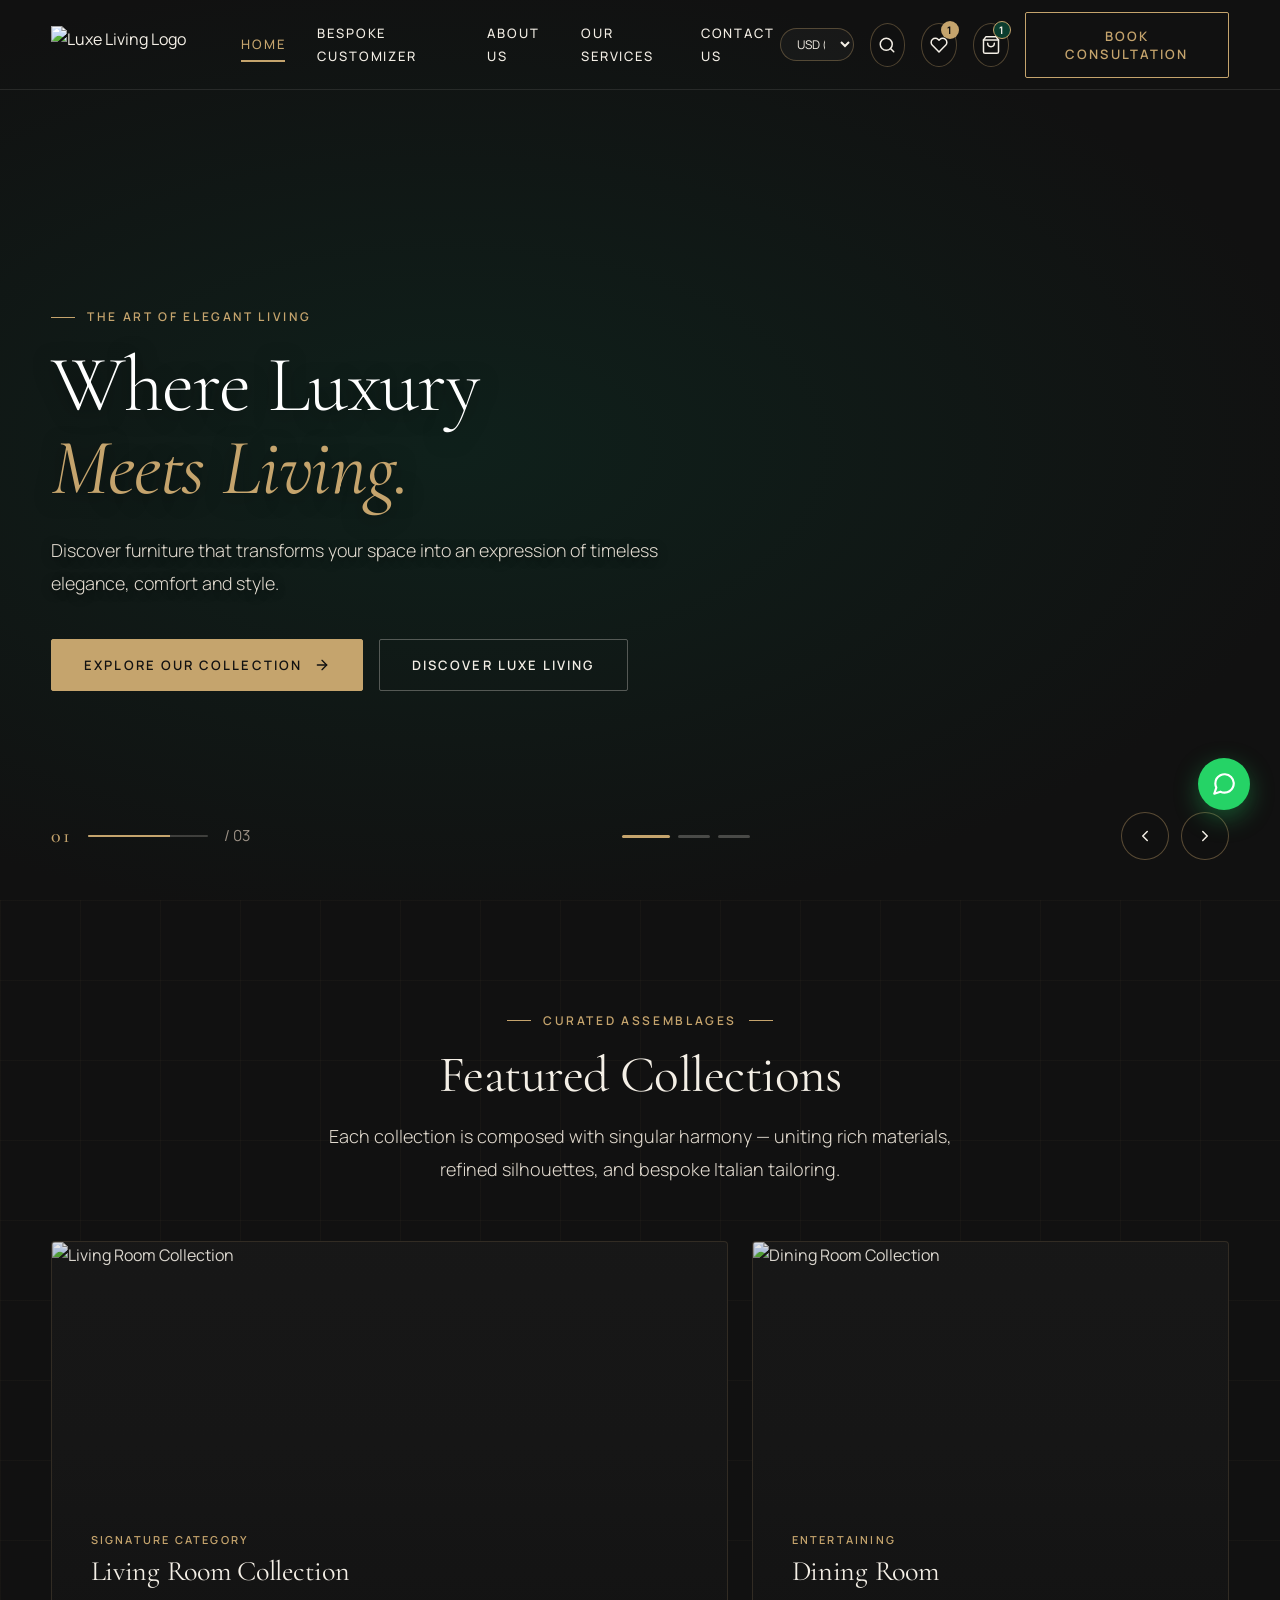
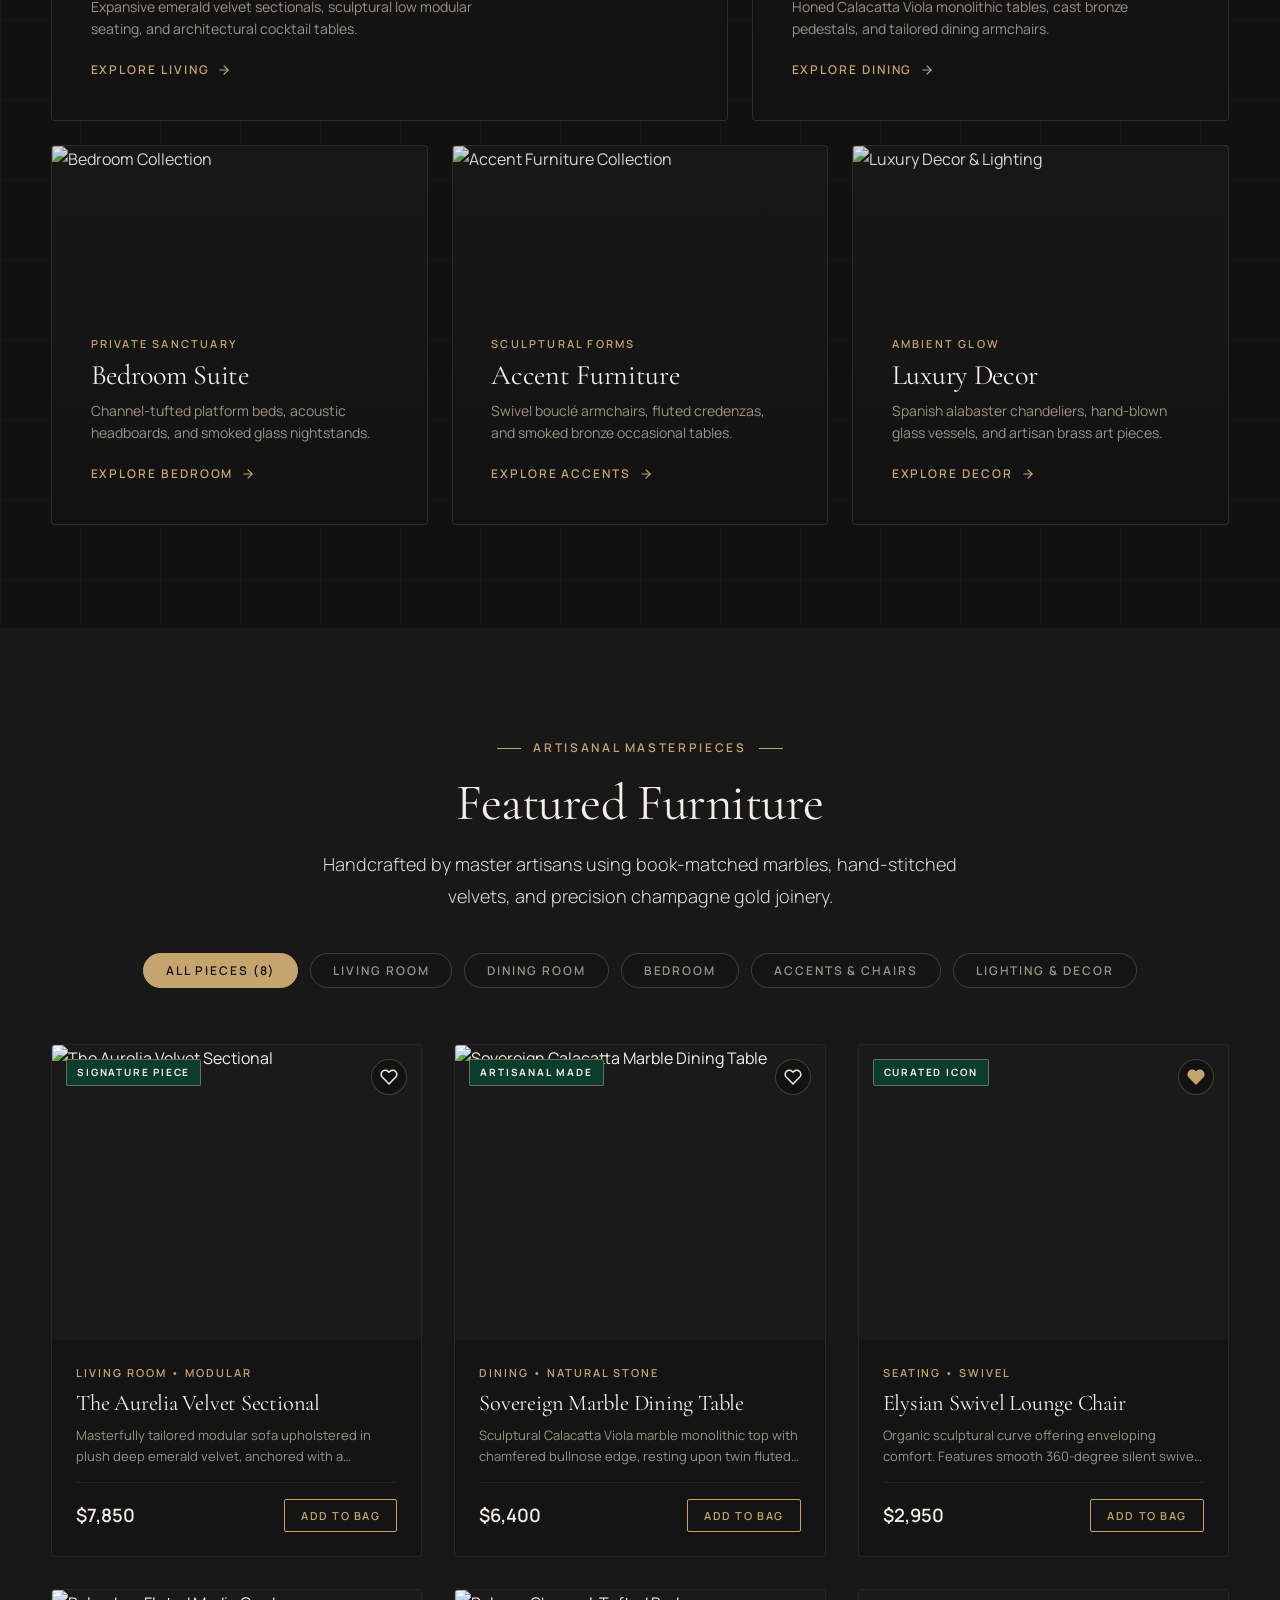
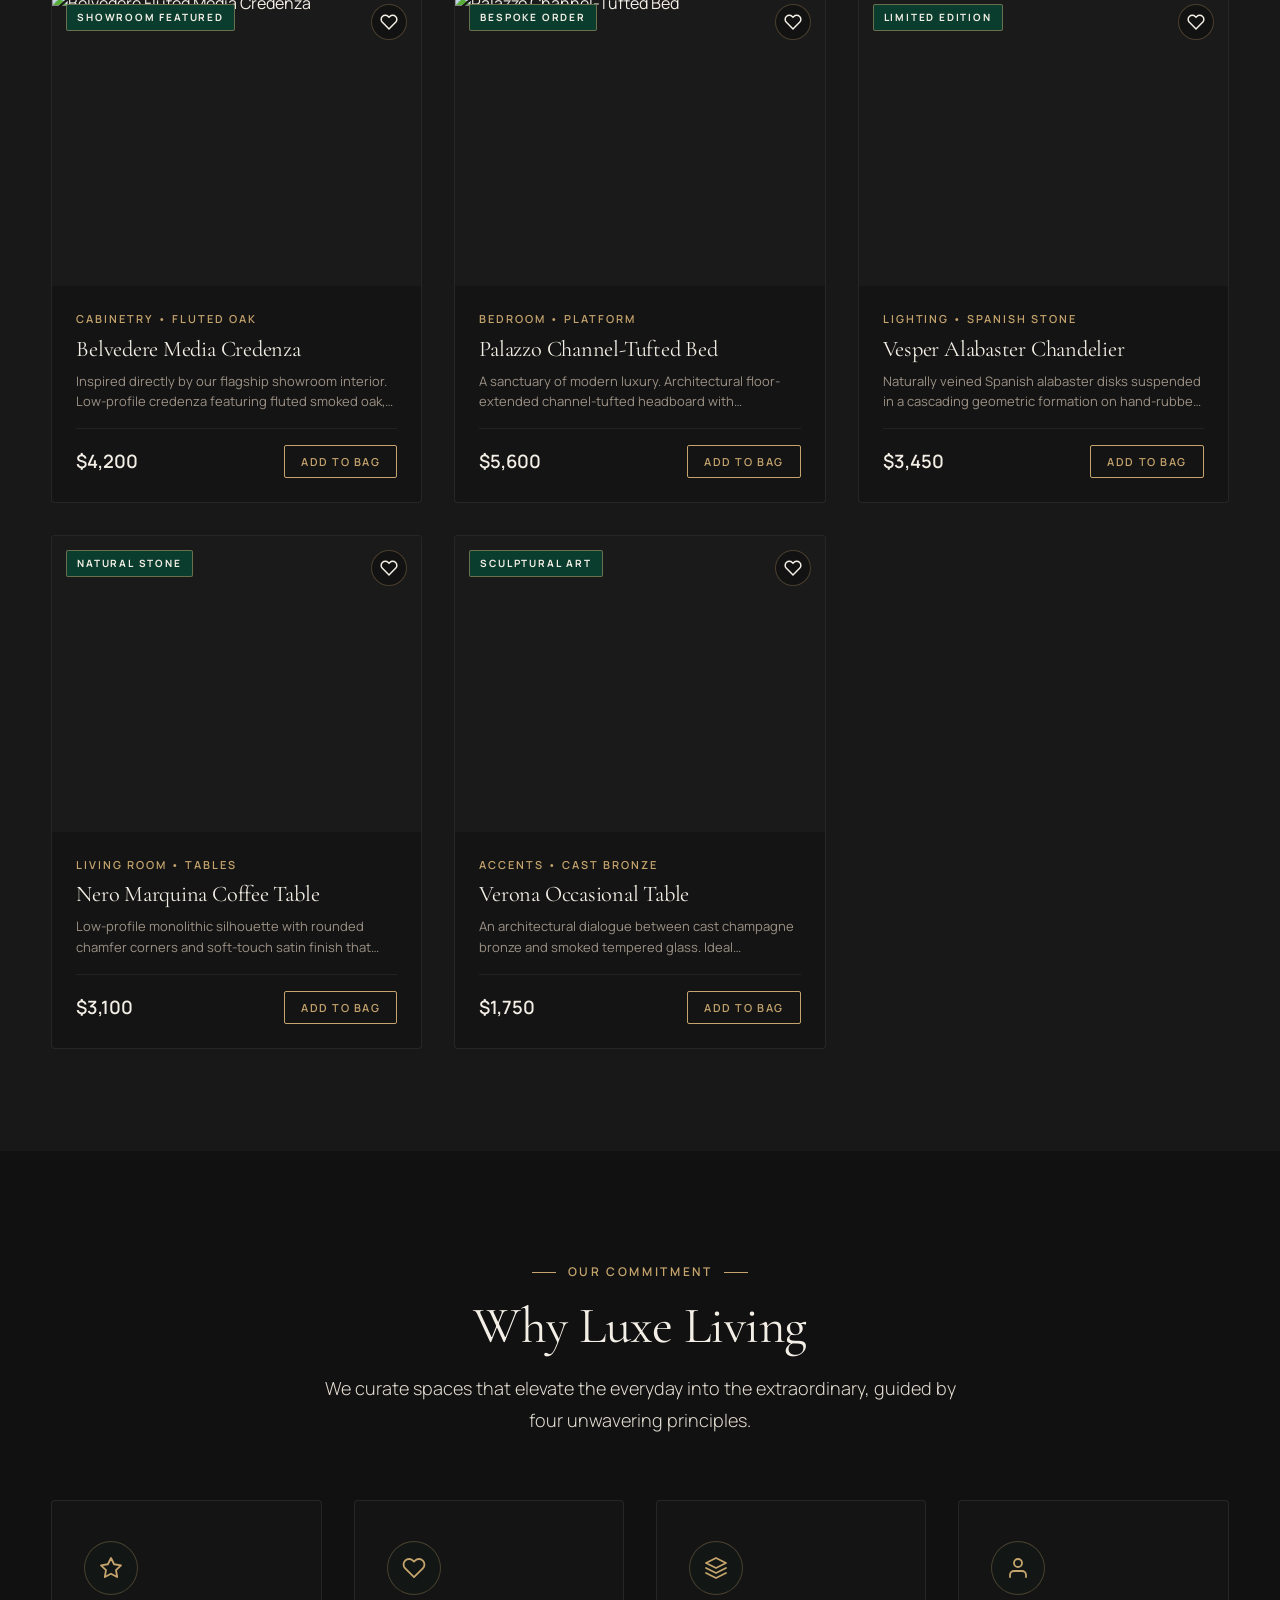
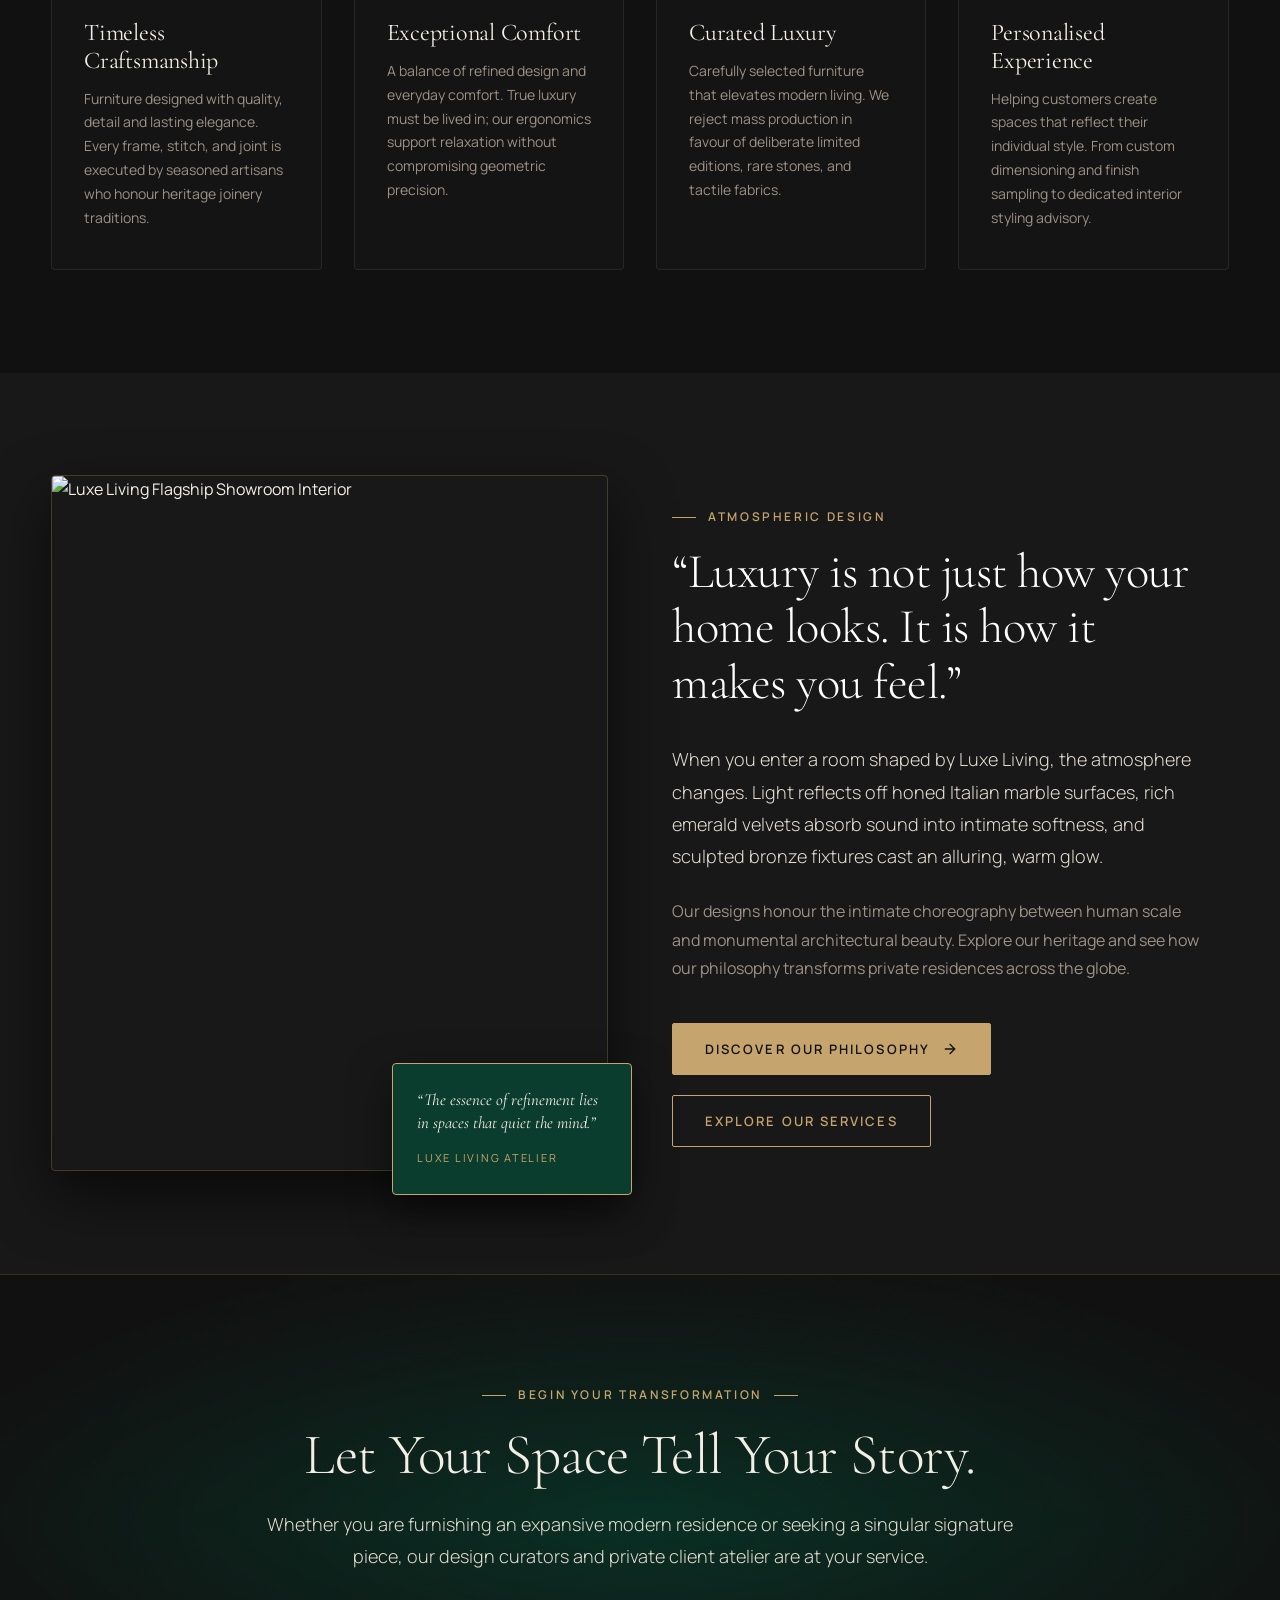
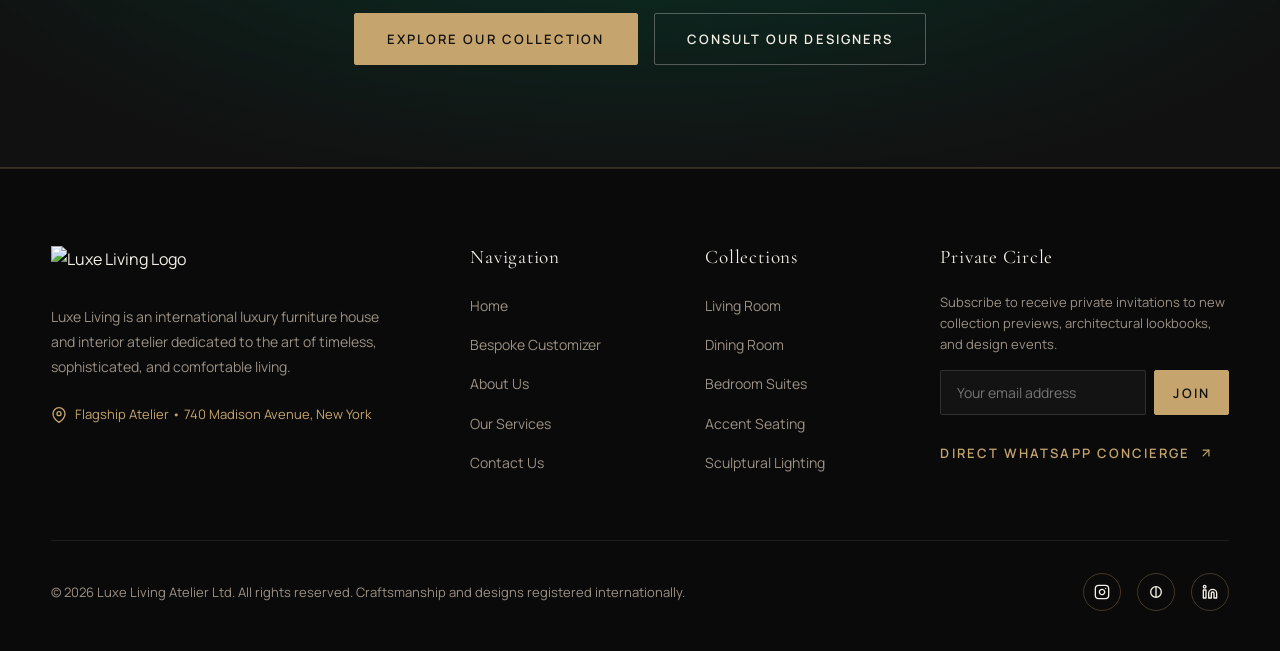
==== commit f9f220b2: "feat: synchronize Bespoke Customizer links across all page footers and headers" ====
--- a/index.html
+++ b/index.html
@@ -730,6 +730,7 @@
           <h4 class="footer-col-title">Navigation</h4>
           <ul class="footer-links">
             <li><a href="index.html" class="footer-link">Home</a></li>
+            <li><a href="customizer.html" class="footer-link">Bespoke Customizer</a></li>
             <li><a href="about.html" class="footer-link">About Us</a></li>
             <li><a href="services.html" class="footer-link">Our Services</a></li>
             <li><a href="contact.html" class="footer-link">Contact Us</a></li>
